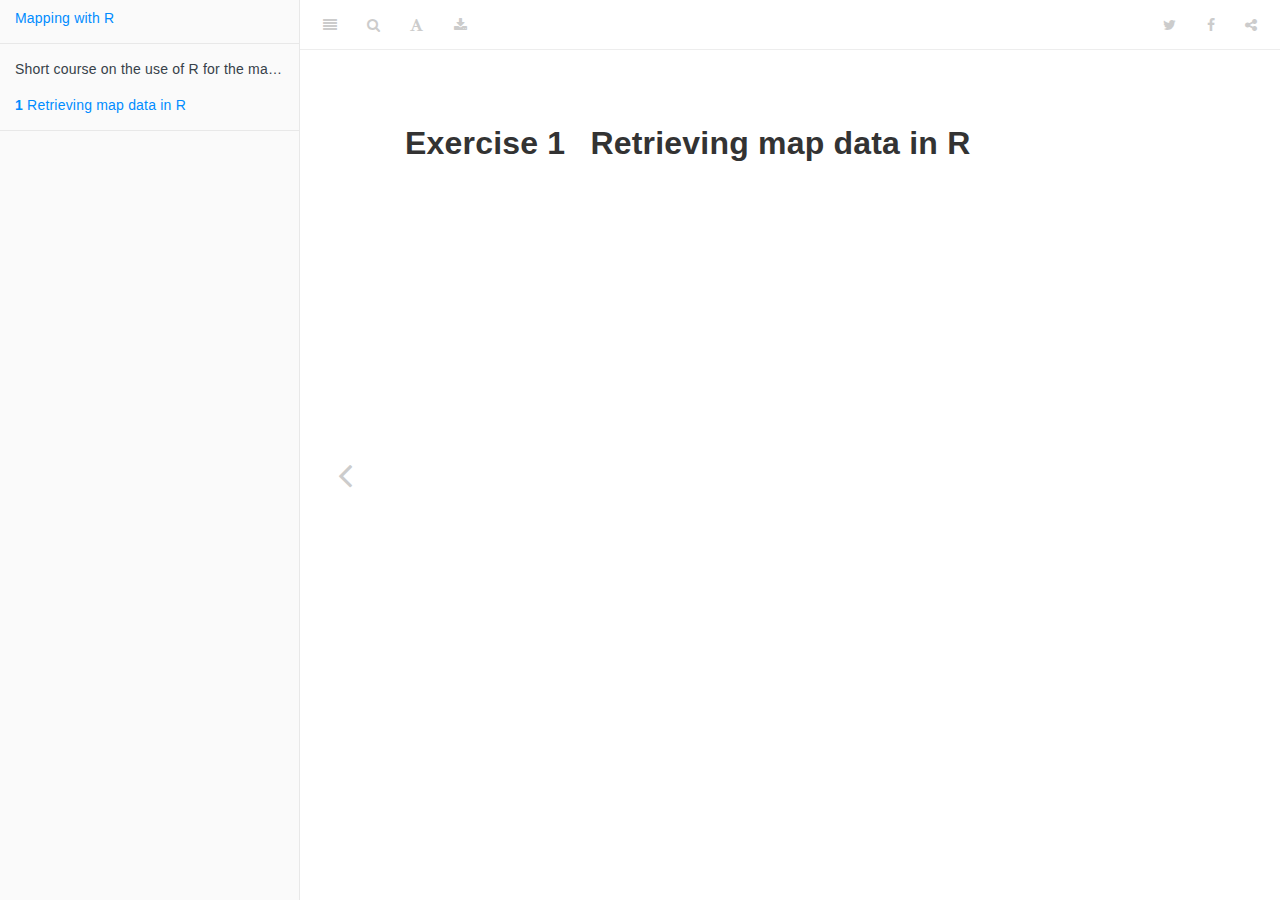
==== docs/exercise1.html @ 82c5144c "create docs/ outputs" ====
<!DOCTYPE html>
<html >

<head>

  <meta charset="UTF-8">
  <meta http-equiv="X-UA-Compatible" content="IE=edge">
  <title>Mapping with R</title>
  <meta name="description" content="Mapping with R">
  <meta name="generator" content="bookdown 0.7 and GitBook 2.6.7">

  <meta property="og:title" content="Mapping with R" />
  <meta property="og:type" content="book" />
  <meta property="og:url" content="https://validmeasures.org/map-r" />
  <meta property="og:image" content="https://validmeasures.org/map-rfigures/sudanMapTriSim.png" />
  <meta property="og:description" content="Mapping with R" />
  

  <meta name="twitter:card" content="summary" />
  <meta name="twitter:title" content="Mapping with R" />
  
  <meta name="twitter:description" content="Mapping with R" />
  <meta name="twitter:image" content="https://validmeasures.org/map-rfigures/sudanMapTriSim.png" />

<meta name="author" content="Ernest Guevarra">


<meta name="date" content="2018-10-06">

  <meta name="viewport" content="width=device-width, initial-scale=1">
  <meta name="apple-mobile-web-app-capable" content="yes">
  <meta name="apple-mobile-web-app-status-bar-style" content="black">
  
  
<link rel="prev" href="index.html">

<script src="libs/jquery-2.2.3/jquery.min.js"></script>
<link href="libs/gitbook-2.6.7/css/style.css" rel="stylesheet" />
<link href="libs/gitbook-2.6.7/css/plugin-bookdown.css" rel="stylesheet" />
<link href="libs/gitbook-2.6.7/css/plugin-highlight.css" rel="stylesheet" />
<link href="libs/gitbook-2.6.7/css/plugin-search.css" rel="stylesheet" />
<link href="libs/gitbook-2.6.7/css/plugin-fontsettings.css" rel="stylesheet" />










<link rel="stylesheet" href="style.css" type="text/css" />
</head>

<body>



  <div class="book without-animation with-summary font-size-2 font-family-1" data-basepath=".">

    <div class="book-summary">
      <nav role="navigation">

<ul class="summary">
<li><a href="./">Mapping with R</a></li>

<li class="divider"></li>
<li class="chapter" data-level="" data-path="index.html"><a href="index.html"><i class="fa fa-check"></i>Short course on the use of R for the mapping requirements of S3M</a></li>
<li class="chapter" data-level="1" data-path="exercise1.html"><a href="exercise1.html"><i class="fa fa-check"></i><b>1</b> Retrieving map data in R</a></li>
<li class="divider"></li>
<li></li>

</ul>

      </nav>
    </div>

    <div class="book-body">
      <div class="body-inner">
        <div class="book-header" role="navigation">
          <h1>
            <i class="fa fa-circle-o-notch fa-spin"></i><a href="./">Mapping with R</a>
          </h1>
        </div>

        <div class="page-wrapper" tabindex="-1" role="main">
          <div class="page-inner">

            <section class="normal" id="section-">
<div id="exercise1" class="section level1">
<h1><span class="header-section-number">Exercise 1</span> Retrieving map data in R</h1>

</div>
            </section>

          </div>
        </div>
      </div>
<a href="index.html" class="navigation navigation-prev navigation-unique" aria-label="Previous page"><i class="fa fa-angle-left"></i></a>

    </div>
  </div>
<script src="libs/gitbook-2.6.7/js/app.min.js"></script>
<script src="libs/gitbook-2.6.7/js/lunr.js"></script>
<script src="libs/gitbook-2.6.7/js/plugin-search.js"></script>
<script src="libs/gitbook-2.6.7/js/plugin-sharing.js"></script>
<script src="libs/gitbook-2.6.7/js/plugin-fontsettings.js"></script>
<script src="libs/gitbook-2.6.7/js/plugin-bookdown.js"></script>
<script src="libs/gitbook-2.6.7/js/jquery.highlight.js"></script>
<script>
gitbook.require(["gitbook"], function(gitbook) {
gitbook.start({
"sharing": {
"github": false,
"facebook": true,
"twitter": true,
"google": false,
"linkedin": false,
"weibo": false,
"instapper": false,
"vk": false,
"all": ["facebook", "google", "twitter", "linkedin", "weibo", "instapaper"]
},
"fontsettings": {
"theme": "white",
"family": "sans",
"size": 2
},
"edit": {
"link": null,
"text": null
},
"download": ["map-r.pdf", "map-r.epub"],
"toc": {
"collapse": "section"
}
});
});
</script>

</body>

</html>
---- docs/libs/gitbook-2.6.7/css/style.css ----
/*! normalize.css v2.1.0 | MIT License | git.io/normalize */img,legend{border:0}*,.fa{-webkit-font-smoothing:antialiased}.fa-ul>li,sub,sup{position:relative}.book .book-body .page-wrapper .page-inner section.normal hr:after,.book-langs-index .inner .languages:after,.buttons:after,.dropdown-menu .buttons:after{clear:both}body,html{-ms-text-size-adjust:100%;-webkit-text-size-adjust:100%}article,aside,details,figcaption,figure,footer,header,hgroup,main,nav,section,summary{display:block}audio,canvas,video{display:inline-block}.hidden,[hidden]{display:none}audio:not([controls]){display:none;height:0}html{font-family:sans-serif}body,figure{margin:0}a:focus{outline:dotted thin}a:active,a:hover{outline:0}h1{font-size:2em;margin:.67em 0}abbr[title]{border-bottom:1px dotted}b,strong{font-weight:700}dfn{font-style:italic}hr{-moz-box-sizing:content-box;box-sizing:content-box;height:0}mark{background:#ff0;color:#000}code,kbd,pre,samp{font-family:monospace,serif;font-size:1em}pre{white-space:pre-wrap}q{quotes:"\201C" "\201D" "\2018" "\2019"}small{font-size:80%}sub,sup{font-size:75%;line-height:0;vertical-align:baseline}sup{top:-.5em}sub{bottom:-.25em}svg:not(:root){overflow:hidden}fieldset{border:1px solid silver;margin:0 2px;padding:.35em .625em .75em}legend{padding:0}button,input,select,textarea{font-family:inherit;font-size:100%;margin:0}button,input{line-height:normal}button,select{text-transform:none}button,html input[type=button],input[type=reset],input[type=submit]{-webkit-appearance:button;cursor:pointer}button[disabled],html input[disabled]{cursor:default}input[type=checkbox],input[type=radio]{box-sizing:border-box;padding:0}input[type=search]{-webkit-appearance:textfield;-moz-box-sizing:content-box;-webkit-box-sizing:content-box;box-sizing:content-box}input[type=search]::-webkit-search-cancel-button{margin-right:10px;}button::-moz-focus-inner,input::-moz-focus-inner{border:0;padding:0}textarea{overflow:auto;vertical-align:top}table{border-collapse:collapse;border-spacing:0}/*!
 * Preboot v2
 *
 * Open sourced under MIT license by @mdo.
 * Some variables and mixins from Bootstrap (Apache 2 license).
 */.link-inherit,.link-inherit:focus,.link-inherit:hover{color:inherit}.fa,.fa-stack{display:inline-block}/*!
 *  Font Awesome 4.1.0 by @davegandy - http://fontawesome.io - @fontawesome
 *  License - http://fontawesome.io/license (Font: SIL OFL 1.1, CSS: MIT License)
 */@font-face{font-family:FontAwesome;src:url(./fontawesome/fontawesome-webfont.ttf?v=4.1.0) format('truetype');font-weight:400;font-style:normal}.fa{font-family:FontAwesome;font-style:normal;font-weight:400;line-height:1;-moz-osx-font-smoothing:grayscale}.book .book-header,.book .book-summary{font-family:"Helvetica Neue",Helvetica,Arial,sans-serif}.fa-lg{font-size:1.33333333em;line-height:.75em;vertical-align:-15%}.fa-2x{font-size:2em}.fa-3x{font-size:3em}.fa-4x{font-size:4em}.fa-5x{font-size:5em}.fa-fw{width:1.28571429em;text-align:center}.fa-ul{padding-left:0;margin-left:2.14285714em;list-style-type:none}.fa-li{position:absolute;left:-2.14285714em;width:2.14285714em;top:.14285714em;text-align:center}.fa-li.fa-lg{left:-1.85714286em}.fa-border{padding:.2em .25em .15em;border:.08em solid #eee;border-radius:.1em}.pull-right{float:right}.pull-left{float:left}.fa.pull-left{margin-right:.3em}.fa.pull-right{margin-left:.3em}.fa-spin{-webkit-animation:spin 2s infinite linear;-moz-animation:spin 2s infinite linear;-o-animation:spin 2s infinite linear;animation:spin 2s infinite linear}@-moz-keyframes spin{0%{-moz-transform:rotate(0)}100%{-moz-transform:rotate(359deg)}}@-webkit-keyframes spin{0%{-webkit-transform:rotate(0)}100%{-webkit-transform:rotate(359deg)}}@-o-keyframes spin{0%{-o-transform:rotate(0)}100%{-o-transform:rotate(359deg)}}@keyframes spin{0%{-webkit-transform:rotate(0);transform:rotate(0)}100%{-webkit-transform:rotate(359deg);transform:rotate(359deg)}}.fa-rotate-90{filter:progid:DXImageTransform.Microsoft.BasicImage(rotation=1);-webkit-transform:rotate(90deg);-moz-transform:rotate(90deg);-ms-transform:rotate(90deg);-o-transform:rotate(90deg);transform:rotate(90deg)}.fa-rotate-180{filter:progid:DXImageTransform.Microsoft.BasicImage(rotation=2);-webkit-transform:rotate(180deg);-moz-transform:rotate(180deg);-ms-transform:rotate(180deg);-o-transform:rotate(180deg);transform:rotate(180deg)}.fa-rotate-270{filter:progid:DXImageTransform.Microsoft.BasicImage(rotation=3);-webkit-transform:rotate(270deg);-moz-transform:rotate(270deg);-ms-transform:rotate(270deg);-o-transform:rotate(270deg);transform:rotate(270deg)}.fa-flip-horizontal{filter:progid:DXImageTransform.Microsoft.BasicImage(rotation=0, mirror=1);-webkit-transform:scale(-1,1);-moz-transform:scale(-1,1);-ms-transform:scale(-1,1);-o-transform:scale(-1,1);transform:scale(-1,1)}.fa-flip-vertical{filter:progid:DXImageTransform.Microsoft.BasicImage(rotation=2, mirror=1);-webkit-transform:scale(1,-1);-moz-transform:scale(1,-1);-ms-transform:scale(1,-1);-o-transform:scale(1,-1);transform:scale(1,-1)}.fa-stack{position:relative;width:2em;height:2em;line-height:2em;vertical-align:middle}.fa-stack-1x,.fa-stack-2x{position:absolute;left:0;width:100%;text-align:center}.fa-stack-1x{line-height:inherit}.fa-stack-2x{font-size:2em}.fa-inverse{color:#fff}.fa-glass:before{content:"\f000"}.fa-music:before{content:"\f001"}.fa-search:before{content:"\f002"}.fa-envelope-o:before{content:"\f003"}.fa-heart:before{content:"\f004"}.fa-star:before{content:"\f005"}.fa-star-o:before{content:"\f006"}.fa-user:before{content:"\f007"}.fa-film:before{content:"\f008"}.fa-th-large:before{content:"\f009"}.fa-th:before{content:"\f00a"}.fa-th-list:before{content:"\f00b"}.fa-check:before{content:"\f00c"}.fa-times:before{content:"\f00d"}.fa-search-plus:before{content:"\f00e"}.fa-search-minus:before{content:"\f010"}.fa-power-off:before{content:"\f011"}.fa-signal:before{content:"\f012"}.fa-cog:before,.fa-gear:before{content:"\f013"}.fa-trash-o:before{content:"\f014"}.fa-home:before{content:"\f015"}.fa-file-o:before{content:"\f016"}.fa-clock-o:before{content:"\f017"}.fa-road:before{content:"\f018"}.fa-download:before{content:"\f019"}.fa-arrow-circle-o-down:before{content:"\f01a"}.fa-arrow-circle-o-up:before{content:"\f01b"}.fa-inbox:before{content:"\f01c"}.fa-play-circle-o:before{content:"\f01d"}.fa-repeat:before,.fa-rotate-right:before{content:"\f01e"}.fa-refresh:before{content:"\f021"}.fa-list-alt:before{content:"\f022"}.fa-lock:before{content:"\f023"}.fa-flag:before{content:"\f024"}.fa-headphones:before{content:"\f025"}.fa-volume-off:before{content:"\f026"}.fa-volume-down:before{content:"\f027"}.fa-volume-up:before{content:"\f028"}.fa-qrcode:before{content:"\f029"}.fa-barcode:before{content:"\f02a"}.fa-tag:before{content:"\f02b"}.fa-tags:before{content:"\f02c"}.fa-book:before{content:"\f02d"}.fa-bookmark:before{content:"\f02e"}.fa-print:before{content:"\f02f"}.fa-camera:before{content:"\f030"}.fa-font:before{content:"\f031"}.fa-bold:before{content:"\f032"}.fa-italic:before{content:"\f033"}.fa-text-height:before{content:"\f034"}.fa-text-width:before{content:"\f035"}.fa-align-left:before{content:"\f036"}.fa-align-center:before{content:"\f037"}.fa-align-right:before{content:"\f038"}.fa-align-justify:before{content:"\f039"}.fa-list:before{content:"\f03a"}.fa-dedent:before,.fa-outdent:before{content:"\f03b"}.fa-indent:before{content:"\f03c"}.fa-video-camera:before{content:"\f03d"}.fa-image:before,.fa-photo:before,.fa-picture-o:before{content:"\f03e"}.fa-pencil:before{content:"\f040"}.fa-map-marker:before{content:"\f041"}.fa-adjust:before{content:"\f042"}.fa-tint:before{content:"\f043"}.fa-edit:before,.fa-pencil-square-o:before{content:"\f044"}.fa-share-square-o:before{content:"\f045"}.fa-check-square-o:before{content:"\f046"}.fa-arrows:before{content:"\f047"}.fa-step-backward:before{content:"\f048"}.fa-fast-backward:before{content:"\f049"}.fa-backward:before{content:"\f04a"}.fa-play:before{content:"\f04b"}.fa-pause:before{content:"\f04c"}.fa-stop:before{content:"\f04d"}.fa-forward:before{content:"\f04e"}.fa-fast-forward:before{content:"\f050"}.fa-step-forward:before{content:"\f051"}.fa-eject:before{content:"\f052"}.fa-chevron-left:before{content:"\f053"}.fa-chevron-right:before{content:"\f054"}.fa-plus-circle:before{content:"\f055"}.fa-minus-circle:before{content:"\f056"}.fa-times-circle:before{content:"\f057"}.fa-check-circle:before{content:"\f058"}.fa-question-circle:before{content:"\f059"}.fa-info-circle:before{content:"\f05a"}.fa-crosshairs:before{content:"\f05b"}.fa-times-circle-o:before{content:"\f05c"}.fa-check-circle-o:before{content:"\f05d"}.fa-ban:before{content:"\f05e"}.fa-arrow-left:before{content:"\f060"}.fa-arrow-right:before{content:"\f061"}.fa-arrow-up:before{content:"\f062"}.fa-arrow-down:before{content:"\f063"}.fa-mail-forward:before,.fa-share:before{content:"\f064"}.fa-expand:before{content:"\f065"}.fa-compress:before{content:"\f066"}.fa-plus:before{content:"\f067"}.fa-minus:before{content:"\f068"}.fa-asterisk:before{content:"\f069"}.fa-exclamation-circle:before{content:"\f06a"}.fa-gift:before{content:"\f06b"}.fa-leaf:before{content:"\f06c"}.fa-fire:before{content:"\f06d"}.fa-eye:before{content:"\f06e"}.fa-eye-slash:before{content:"\f070"}.fa-exclamation-triangle:before,.fa-warning:before{content:"\f071"}.fa-plane:before{content:"\f072"}.fa-calendar:before{content:"\f073"}.fa-random:before{content:"\f074"}.fa-comment:before{content:"\f075"}.fa-magnet:before{content:"\f076"}.fa-chevron-up:before{content:"\f077"}.fa-chevron-down:before{content:"\f078"}.fa-retweet:before{content:"\f079"}.fa-shopping-cart:before{content:"\f07a"}.fa-folder:before{content:"\f07b"}.fa-folder-open:before{content:"\f07c"}.fa-arrows-v:before{content:"\f07d"}.fa-arrows-h:before{content:"\f07e"}.fa-bar-chart-o:before{content:"\f080"}.fa-twitter-square:before{content:"\f081"}.fa-facebook-square:before{content:"\f082"}.fa-camera-retro:before{content:"\f083"}.fa-key:before{content:"\f084"}.fa-cogs:before,.fa-gears:before{content:"\f085"}.fa-comments:before{content:"\f086"}.fa-thumbs-o-up:before{content:"\f087"}.fa-thumbs-o-down:before{content:"\f088"}.fa-star-half:before{content:"\f089"}.fa-heart-o:before{content:"\f08a"}.fa-sign-out:before{content:"\f08b"}.fa-linkedin-square:before{content:"\f08c"}.fa-thumb-tack:before{content:"\f08d"}.fa-external-link:before{content:"\f08e"}.fa-sign-in:before{content:"\f090"}.fa-trophy:before{content:"\f091"}.fa-github-square:before{content:"\f092"}.fa-upload:before{content:"\f093"}.fa-lemon-o:before{content:"\f094"}.fa-phone:before{content:"\f095"}.fa-square-o:before{content:"\f096"}.fa-bookmark-o:before{content:"\f097"}.fa-phone-square:before{content:"\f098"}.fa-twitter:before{content:"\f099"}.fa-facebook:before{content:"\f09a"}.fa-github:before{content:"\f09b"}.fa-unlock:before{content:"\f09c"}.fa-credit-card:before{content:"\f09d"}.fa-rss:before{content:"\f09e"}.fa-hdd-o:before{content:"\f0a0"}.fa-bullhorn:before{content:"\f0a1"}.fa-bell:before{content:"\f0f3"}.fa-certificate:before{content:"\f0a3"}.fa-hand-o-right:before{content:"\f0a4"}.fa-hand-o-left:before{content:"\f0a5"}.fa-hand-o-up:before{content:"\f0a6"}.fa-hand-o-down:before{content:"\f0a7"}.fa-arrow-circle-left:before{content:"\f0a8"}.fa-arrow-circle-right:before{content:"\f0a9"}.fa-arrow-circle-up:before{content:"\f0aa"}.fa-arrow-circle-down:before{content:"\f0ab"}.fa-globe:before{content:"\f0ac"}.fa-wrench:before{content:"\f0ad"}.fa-tasks:before{content:"\f0ae"}.fa-filter:before{content:"\f0b0"}.fa-briefcase:before{content:"\f0b1"}.fa-arrows-alt:before{content:"\f0b2"}.fa-group:before,.fa-users:before{content:"\f0c0"}.fa-chain:before,.fa-link:before{content:"\f0c1"}.fa-cloud:before{content:"\f0c2"}.fa-flask:before{content:"\f0c3"}.fa-cut:before,.fa-scissors:before{content:"\f0c4"}.fa-copy:before,.fa-files-o:before{content:"\f0c5"}.fa-paperclip:before{content:"\f0c6"}.fa-floppy-o:before,.fa-save:before{content:"\f0c7"}.fa-square:before{content:"\f0c8"}.fa-bars:before,.fa-navicon:before,.fa-reorder:before{content:"\f0c9"}.fa-list-ul:before{content:"\f0ca"}.fa-list-ol:before{content:"\f0cb"}.fa-strikethrough:before{content:"\f0cc"}.fa-underline:before{content:"\f0cd"}.fa-table:before{content:"\f0ce"}.fa-magic:before{content:"\f0d0"}.fa-truck:before{content:"\f0d1"}.fa-pinterest:before{content:"\f0d2"}.fa-pinterest-square:before{content:"\f0d3"}.fa-google-plus-square:before{content:"\f0d4"}.fa-google-plus:before{content:"\f0d5"}.fa-money:before{content:"\f0d6"}.fa-caret-down:before{content:"\f0d7"}.fa-caret-up:before{content:"\f0d8"}.fa-caret-left:before{content:"\f0d9"}.fa-caret-right:before{content:"\f0da"}.fa-columns:before{content:"\f0db"}.fa-sort:before,.fa-unsorted:before{content:"\f0dc"}.fa-sort-desc:before,.fa-sort-down:before{content:"\f0dd"}.fa-sort-asc:before,.fa-sort-up:before{content:"\f0de"}.fa-envelope:before{content:"\f0e0"}.fa-linkedin:before{content:"\f0e1"}.fa-rotate-left:before,.fa-undo:before{content:"\f0e2"}.fa-gavel:before,.fa-legal:before{content:"\f0e3"}.fa-dashboard:before,.fa-tachometer:before{content:"\f0e4"}.fa-comment-o:before{content:"\f0e5"}.fa-comments-o:before{content:"\f0e6"}.fa-bolt:before,.fa-flash:before{content:"\f0e7"}.fa-sitemap:before{content:"\f0e8"}.fa-umbrella:before{content:"\f0e9"}.fa-clipboard:before,.fa-paste:before{content:"\f0ea"}.fa-lightbulb-o:before{content:"\f0eb"}.fa-exchange:before{content:"\f0ec"}.fa-cloud-download:before{content:"\f0ed"}.fa-cloud-upload:before{content:"\f0ee"}.fa-user-md:before{content:"\f0f0"}.fa-stethoscope:before{content:"\f0f1"}.fa-suitcase:before{content:"\f0f2"}.fa-bell-o:before{content:"\f0a2"}.fa-coffee:before{content:"\f0f4"}.fa-cutlery:before{content:"\f0f5"}.fa-file-text-o:before{content:"\f0f6"}.fa-building-o:before{content:"\f0f7"}.fa-hospital-o:before{content:"\f0f8"}.fa-ambulance:before{content:"\f0f9"}.fa-medkit:before{content:"\f0fa"}.fa-fighter-jet:before{content:"\f0fb"}.fa-beer:before{content:"\f0fc"}.fa-h-square:before{content:"\f0fd"}.fa-plus-square:before{content:"\f0fe"}.fa-angle-double-left:before{content:"\f100"}.fa-angle-double-right:before{content:"\f101"}.fa-angle-double-up:before{content:"\f102"}.fa-angle-double-down:before{content:"\f103"}.fa-angle-left:before{content:"\f104"}.fa-angle-right:before{content:"\f105"}.fa-angle-up:before{content:"\f106"}.fa-angle-down:before{content:"\f107"}.fa-desktop:before{content:"\f108"}.fa-laptop:before{content:"\f109"}.fa-tablet:before{content:"\f10a"}.fa-mobile-phone:before,.fa-mobile:before{content:"\f10b"}.fa-circle-o:before{content:"\f10c"}.fa-quote-left:before{content:"\f10d"}.fa-quote-right:before{content:"\f10e"}.fa-spinner:before{content:"\f110"}.fa-circle:before{content:"\f111"}.fa-mail-reply:before,.fa-reply:before{content:"\f112"}.fa-github-alt:before{content:"\f113"}.fa-folder-o:before{content:"\f114"}.fa-folder-open-o:before{content:"\f115"}.fa-smile-o:before{content:"\f118"}.fa-frown-o:before{content:"\f119"}.fa-meh-o:before{content:"\f11a"}.fa-gamepad:before{content:"\f11b"}.fa-keyboard-o:before{content:"\f11c"}.fa-flag-o:before{content:"\f11d"}.fa-flag-checkered:before{content:"\f11e"}.fa-terminal:before{content:"\f120"}.fa-code:before{content:"\f121"}.fa-mail-reply-all:before,.fa-reply-all:before{content:"\f122"}.fa-star-half-empty:before,.fa-star-half-full:before,.fa-star-half-o:before{content:"\f123"}.fa-location-arrow:before{content:"\f124"}.fa-crop:before{content:"\f125"}.fa-code-fork:before{content:"\f126"}.fa-chain-broken:before,.fa-unlink:before{content:"\f127"}.fa-question:before{content:"\f128"}.fa-info:before{content:"\f129"}.fa-exclamation:before{content:"\f12a"}.fa-superscript:before{content:"\f12b"}.fa-subscript:before{content:"\f12c"}.fa-eraser:before{content:"\f12d"}.fa-puzzle-piece:before{content:"\f12e"}.fa-microphone:before{content:"\f130"}.fa-microphone-slash:before{content:"\f131"}.fa-shield:before{content:"\f132"}.fa-calendar-o:before{content:"\f133"}.fa-fire-extinguisher:before{content:"\f134"}.fa-rocket:before{content:"\f135"}.fa-maxcdn:before{content:"\f136"}.fa-chevron-circle-left:before{content:"\f137"}.fa-chevron-circle-right:before{content:"\f138"}.fa-chevron-circle-up:before{content:"\f139"}.fa-chevron-circle-down:before{content:"\f13a"}.fa-html5:before{content:"\f13b"}.fa-css3:before{content:"\f13c"}.fa-anchor:before{content:"\f13d"}.fa-unlock-alt:before{content:"\f13e"}.fa-bullseye:before{content:"\f140"}.fa-ellipsis-h:before{content:"\f141"}.fa-ellipsis-v:before{content:"\f142"}.fa-rss-square:before{content:"\f143"}.fa-play-circle:before{content:"\f144"}.fa-ticket:before{content:"\f145"}.fa-minus-square:before{content:"\f146"}.fa-minus-square-o:before{content:"\f147"}.fa-level-up:before{content:"\f148"}.fa-level-down:before{content:"\f149"}.fa-check-square:before{content:"\f14a"}.fa-pencil-square:before{content:"\f14b"}.fa-external-link-square:before{content:"\f14c"}.fa-share-square:before{content:"\f14d"}.fa-compass:before{content:"\f14e"}.fa-caret-square-o-down:before,.fa-toggle-down:before{content:"\f150"}.fa-caret-square-o-up:before,.fa-toggle-up:before{content:"\f151"}.fa-caret-square-o-right:before,.fa-toggle-right:before{content:"\f152"}.fa-eur:before,.fa-euro:before{content:"\f153"}.fa-gbp:before{content:"\f154"}.fa-dollar:before,.fa-usd:before{content:"\f155"}.fa-inr:before,.fa-rupee:before{content:"\f156"}.fa-cny:before,.fa-jpy:before,.fa-rmb:before,.fa-yen:before{content:"\f157"}.fa-rouble:before,.fa-rub:before,.fa-ruble:before{content:"\f158"}.fa-krw:before,.fa-won:before{content:"\f159"}.fa-bitcoin:before,.fa-btc:before{content:"\f15a"}.fa-file:before{content:"\f15b"}.fa-file-text:before{content:"\f15c"}.fa-sort-alpha-asc:before{content:"\f15d"}.fa-sort-alpha-desc:before{content:"\f15e"}.fa-sort-amount-asc:before{content:"\f160"}.fa-sort-amount-desc:before{content:"\f161"}.fa-sort-numeric-asc:before{content:"\f162"}.fa-sort-numeric-desc:before{content:"\f163"}.fa-thumbs-up:before{content:"\f164"}.fa-thumbs-down:before{content:"\f165"}.fa-youtube-square:before{content:"\f166"}.fa-youtube:before{content:"\f167"}.fa-xing:before{content:"\f168"}.fa-xing-square:before{content:"\f169"}.fa-youtube-play:before{content:"\f16a"}.fa-dropbox:before{content:"\f16b"}.fa-stack-overflow:before{content:"\f16c"}.fa-instagram:before{content:"\f16d"}.fa-flickr:before{content:"\f16e"}.fa-adn:before{content:"\f170"}.fa-bitbucket:before{content:"\f171"}.fa-bitbucket-square:before{content:"\f172"}.fa-tumblr:before{content:"\f173"}.fa-tumblr-square:before{content:"\f174"}.fa-long-arrow-down:before{content:"\f175"}.fa-long-arrow-up:before{content:"\f176"}.fa-long-arrow-left:before{content:"\f177"}.fa-long-arrow-right:before{content:"\f178"}.fa-apple:before{content:"\f179"}.fa-windows:before{content:"\f17a"}.fa-android:before{content:"\f17b"}.fa-linux:before{content:"\f17c"}.fa-dribbble:before{content:"\f17d"}.fa-skype:before{content:"\f17e"}.fa-foursquare:before{content:"\f180"}.fa-trello:before{content:"\f181"}.fa-female:before{content:"\f182"}.fa-male:before{content:"\f183"}.fa-gittip:before{content:"\f184"}.fa-sun-o:before{content:"\f185"}.fa-moon-o:before{content:"\f186"}.fa-archive:before{content:"\f187"}.fa-bug:before{content:"\f188"}.fa-vk:before{content:"\f189"}.fa-weibo:before{content:"\f18a"}.fa-renren:before{content:"\f18b"}.fa-pagelines:before{content:"\f18c"}.fa-stack-exchange:before{content:"\f18d"}.fa-arrow-circle-o-right:before{content:"\f18e"}.fa-arrow-circle-o-left:before{content:"\f190"}.fa-caret-square-o-left:before,.fa-toggle-left:before{content:"\f191"}.fa-dot-circle-o:before{content:"\f192"}.fa-wheelchair:before{content:"\f193"}.fa-vimeo-square:before{content:"\f194"}.fa-try:before,.fa-turkish-lira:before{content:"\f195"}.fa-plus-square-o:before{content:"\f196"}.fa-space-shuttle:before{content:"\f197"}.fa-slack:before{content:"\f198"}.fa-envelope-square:before{content:"\f199"}.fa-wordpress:before{content:"\f19a"}.fa-openid:before{content:"\f19b"}.fa-bank:before,.fa-institution:before,.fa-university:before{content:"\f19c"}.fa-graduation-cap:before,.fa-mortar-board:before{content:"\f19d"}.fa-yahoo:before{content:"\f19e"}.fa-google:before{content:"\f1a0"}.fa-reddit:before{content:"\f1a1"}.fa-reddit-square:before{content:"\f1a2"}.fa-stumbleupon-circle:before{content:"\f1a3"}.fa-stumbleupon:before{content:"\f1a4"}.fa-delicious:before{content:"\f1a5"}.fa-digg:before{content:"\f1a6"}.fa-pied-piper-square:before,.fa-pied-piper:before{content:"\f1a7"}.fa-pied-piper-alt:before{content:"\f1a8"}.fa-drupal:before{content:"\f1a9"}.fa-joomla:before{content:"\f1aa"}.fa-language:before{content:"\f1ab"}.fa-fax:before{content:"\f1ac"}.fa-building:before{content:"\f1ad"}.fa-child:before{content:"\f1ae"}.fa-paw:before{content:"\f1b0"}.fa-spoon:before{content:"\f1b1"}.fa-cube:before{content:"\f1b2"}.fa-cubes:before{content:"\f1b3"}.fa-behance:before{content:"\f1b4"}.fa-behance-square:before{content:"\f1b5"}.fa-steam:before{content:"\f1b6"}.fa-steam-square:before{content:"\f1b7"}.fa-recycle:before{content:"\f1b8"}.fa-automobile:before,.fa-car:before{content:"\f1b9"}.fa-cab:before,.fa-taxi:before{content:"\f1ba"}.fa-tree:before{content:"\f1bb"}.fa-spotify:before{content:"\f1bc"}.fa-deviantart:before{content:"\f1bd"}.fa-soundcloud:before{content:"\f1be"}.fa-database:before{content:"\f1c0"}.fa-file-pdf-o:before{content:"\f1c1"}.fa-file-word-o:before{content:"\f1c2"}.fa-file-excel-o:before{content:"\f1c3"}.fa-file-powerpoint-o:before{content:"\f1c4"}.fa-file-image-o:before,.fa-file-photo-o:before,.fa-file-picture-o:before{content:"\f1c5"}.fa-file-archive-o:before,.fa-file-zip-o:before{content:"\f1c6"}.fa-file-audio-o:before,.fa-file-sound-o:before{content:"\f1c7"}.fa-file-movie-o:before,.fa-file-video-o:before{content:"\f1c8"}.fa-file-code-o:before{content:"\f1c9"}.fa-vine:before{content:"\f1ca"}.fa-codepen:before{content:"\f1cb"}.fa-jsfiddle:before{content:"\f1cc"}.fa-life-bouy:before,.fa-life-ring:before,.fa-life-saver:before,.fa-support:before{content:"\f1cd"}.fa-circle-o-notch:before{content:"\f1ce"}.fa-ra:before,.fa-rebel:before{content:"\f1d0"}.fa-empire:before,.fa-ge:before{content:"\f1d1"}.fa-git-square:before{content:"\f1d2"}.fa-git:before{content:"\f1d3"}.fa-hacker-news:before{content:"\f1d4"}.fa-tencent-weibo:before{content:"\f1d5"}.fa-qq:before{content:"\f1d6"}.fa-wechat:before,.fa-weixin:before{content:"\f1d7"}.fa-paper-plane:before,.fa-send:before{content:"\f1d8"}.fa-paper-plane-o:before,.fa-send-o:before{content:"\f1d9"}.fa-history:before{content:"\f1da"}.fa-circle-thin:before{content:"\f1db"}.fa-header:before{content:"\f1dc"}.fa-paragraph:before{content:"\f1dd"}.fa-sliders:before{content:"\f1de"}.fa-share-alt:before{content:"\f1e0"}.fa-share-alt-square:before{content:"\f1e1"}.fa-bomb:before{content:"\f1e2"}.book-langs-index{width:100%;height:100%;padding:40px 0;margin:0;overflow:auto}@media (max-width:600px){.book-langs-index{padding:0}}.book-langs-index .inner{max-width:600px;width:100%;margin:0 auto;padding:30px;background:#fff;border-radius:3px}.book-langs-index .inner h3{margin:0}.book-langs-index .inner .languages{list-style:none;padding:20px 30px;margin-top:20px;border-top:1px solid #eee}.book-langs-index .inner .languages:after,.book-langs-index .inner .languages:before{content:" ";display:table;line-height:0}.book-langs-index .inner .languages li{width:50%;float:left;padding:10px 5px;font-size:16px}@media (max-width:600px){.book-langs-index .inner .languages li{width:100%;max-width:100%}}.book .book-header{overflow:visible;height:50px;padding:0 8px;z-index:2;font-size:.85em;color:#7e888b;background:0 0}.book .book-header .btn{display:block;height:50px;padding:0 15px;border-bottom:none;color:#ccc;text-transform:uppercase;line-height:50px;-webkit-box-shadow:none!important;box-shadow:none!important;position:relative;font-size:14px}.book .book-header .btn:hover{position:relative;text-decoration:none;color:#444;background:0 0}.book .book-header h1{margin:0;font-size:20px;font-weight:200;text-align:center;line-height:50px;opacity:0;padding-left:200px;padding-right:200px;-webkit-transition:opacity .2s ease;-moz-transition:opacity .2s ease;-o-transition:opacity .2s ease;transition:opacity .2s ease;overflow:hidden;text-overflow:ellipsis;white-space:nowrap}.book .book-header h1 a,.book .book-header h1 a:hover{color:inherit;text-decoration:none}@media (max-width:1000px){.book .book-header h1{display:none}}.book .book-header h1 i{display:none}.book .book-header:hover h1{opacity:1}.book.is-loading .book-header h1 i{display:inline-block}.book.is-loading .book-header h1 a{display:none}.dropdown{position:relative}.dropdown-menu{position:absolute;top:100%;left:0;z-index:100;display:none;float:left;min-width:160px;padding:0;margin:2px 0 0;list-style:none;font-size:14px;background-color:#fafafa;border:1px solid rgba(0,0,0,.07);border-radius:1px;-webkit-box-shadow:0 6px 12px rgba(0,0,0,.175);box-shadow:0 6px 12px rgba(0,0,0,.175);background-clip:padding-box}.dropdown-menu.open{display:block}.dropdown-menu.dropdown-left{left:auto;right:4%}.dropdown-menu.dropdown-left .dropdown-caret{right:14px;left:auto}.dropdown-menu .dropdown-caret{position:absolute;top:-8px;left:14px;width:18px;height:10px;float:left;overflow:hidden}.dropdown-menu .dropdown-caret .caret-inner,.dropdown-menu .dropdown-caret .caret-outer{display:inline-block;top:0;border-left:9px solid transparent;border-right:9px solid transparent;position:absolute}.dropdown-menu .dropdown-caret .caret-outer{border-bottom:9px solid rgba(0,0,0,.1);height:auto;left:0;width:auto;margin-left:-1px}.dropdown-menu .dropdown-caret .caret-inner{margin-top:-1px;top:1px;border-bottom:9px solid #fafafa}.dropdown-menu .buttons{border-bottom:1px solid rgba(0,0,0,.07)}.dropdown-menu .buttons:after,.dropdown-menu .buttons:before{content:" ";display:table;line-height:0}.dropdown-menu .buttons:last-child{border-bottom:none}.dropdown-menu .buttons .button{border:0;background-color:transparent;color:#a6a6a6;width:100%;text-align:center;float:left;line-height:1.42857143;padding:8px 4px}.alert,.dropdown-menu .buttons .button:hover{color:#444}.dropdown-menu .buttons .button:focus,.dropdown-menu .buttons .button:hover{outline:0}.dropdown-menu .buttons .button.size-2{width:50%}.dropdown-menu .buttons .button.size-3{width:33%}.alert{padding:15px;margin-bottom:20px;background:#eee;border-bottom:5px solid #ddd}.alert-success{background:#dff0d8;border-color:#d6e9c6;color:#3c763d}.alert-info{background:#d9edf7;border-color:#bce8f1;color:#31708f}.alert-danger{background:#f2dede;border-color:#ebccd1;color:#a94442}.alert-warning{background:#fcf8e3;border-color:#faebcc;color:#8a6d3b}.book .book-summary{position:absolute;top:0;left:-300px;bottom:0;z-index:1;width:300px;color:#364149;background:#fafafa;border-right:1px solid rgba(0,0,0,.07);-webkit-transition:left 250ms ease;-moz-transition:left 250ms ease;-o-transition:left 250ms ease;transition:left 250ms ease}.book .book-summary ul.summary{position:absolute;top:0;left:0;right:0;bottom:0;overflow-y:auto;list-style:none;margin:0;padding:0;-webkit-transition:top .5s ease;-moz-transition:top .5s ease;-o-transition:top .5s ease;transition:top .5s ease}.book .book-summary ul.summary li{list-style:none}.book .book-summary ul.summary li.divider{height:1px;margin:7px 0;overflow:hidden;background:rgba(0,0,0,.07)}.book .book-summary ul.summary li i.fa-check{display:none;position:absolute;right:9px;top:16px;font-size:9px;color:#3c3}.book .book-summary ul.summary li.done>a{color:#364149;font-weight:400}.book .book-summary ul.summary li.done>a i{display:inline}.book .book-summary ul.summary li a,.book .book-summary ul.summary li span{display:block;padding:10px 15px;border-bottom:none;color:#364149;background:0 0;text-overflow:ellipsis;overflow:hidden;white-space:nowrap;position:relative}.book .book-summary ul.summary li span{cursor:not-allowed;opacity:.3;filter:alpha(opacity=30)}.book .book-summary ul.summary li a:hover,.book .book-summary ul.summary li.active>a{color:#008cff;background:0 0;text-decoration:none}.book .book-summary ul.summary li ul{padding-left:20px}@media (max-width:600px){.book .book-summary{width:calc(100% - 60px);bottom:0;left:-100%}}.book.with-summary .book-summary{left:0}.book.without-animation .book-summary{-webkit-transition:none!important;-moz-transition:none!important;-o-transition:none!important;transition:none!important}.book{position:relative;width:100%;height:100%}.book .book-body,.book .book-body .body-inner{position:absolute;top:0;left:0;overflow-y:auto;bottom:0;right:0}.book .book-body{color:#000;background:#fff;-webkit-transition:left 250ms ease;-moz-transition:left 250ms ease;-o-transition:left 250ms ease;transition:left 250ms ease}.book .book-body .page-wrapper{position:relative;outline:0}.book .book-body .page-wrapper .page-inner{max-width:800px;margin:0 auto;padding:20px 0 40px}.book .book-body .page-wrapper .page-inner section{margin:0;padding:5px 15px;background:#fff;border-radius:2px;line-height:1.7;font-size:1.6rem}.book .book-body .page-wrapper .page-inner .btn-group .btn{border-radius:0;background:#eee;border:0}@media (max-width:1240px){.book .book-body{-webkit-transition:-webkit-transform 250ms ease;-moz-transition:-moz-transform 250ms ease;-o-transition:-o-transform 250ms ease;transition:transform 250ms ease;padding-bottom:20px}.book .book-body .body-inner{position:static;min-height:calc(100% - 50px)}}@media (min-width:600px){.book.with-summary .book-body{left:300px}}@media (max-width:600px){.book.with-summary{overflow:hidden}.book.with-summary .book-body{-webkit-transform:translate(calc(100% - 60px),0);-moz-transform:translate(calc(100% - 60px),0);-ms-transform:translate(calc(100% - 60px),0);-o-transform:translate(calc(100% - 60px),0);transform:translate(calc(100% - 60px),0)}}.book.without-animation .book-body{-webkit-transition:none!important;-moz-transition:none!important;-o-transition:none!important;transition:none!important}.buttons:after,.buttons:before{content:" ";display:table;line-height:0}.button{border:0;background:#eee;color:#666;width:100%;text-align:center;float:left;line-height:1.42857143;padding:8px 4px}.button:hover{color:#444}.button:focus,.button:hover{outline:0}.button.size-2{width:50%}.button.size-3{width:33%}.book .book-body .page-wrapper .page-inner section{display:none}.book .book-body .page-wrapper .page-inner section.normal{display:block;word-wrap:break-word;overflow:hidden;color:#333;line-height:1.7;text-size-adjust:100%;-ms-text-size-adjust:100%;-webkit-text-size-adjust:100%;-moz-text-size-adjust:100%}.book .book-body .page-wrapper .page-inner section.normal *{box-sizing:border-box;-webkit-box-sizing:border-box;font-size:inherit}.book .book-body .page-wrapper .page-inner section.normal>:first-child{margin-top:0!important}.book .book-body .page-wrapper .page-inner section.normal>:last-child{margin-bottom:0!important}.book .book-body .page-wrapper .page-inner section.normal blockquote,.book .book-body .page-wrapper .page-inner section.normal code,.book .book-body .page-wrapper .page-inner section.normal figure,.book .book-body .page-wrapper .page-inner section.normal img,.book .book-body .page-wrapper .page-inner section.normal pre,.book .book-body .page-wrapper .page-inner section.normal table,.book .book-body .page-wrapper .page-inner section.normal tr{page-break-inside:avoid}.book .book-body .page-wrapper .page-inner section.normal h2,.book .book-body .page-wrapper .page-inner section.normal h3,.book .book-body .page-wrapper .page-inner section.normal h4,.book .book-body .page-wrapper .page-inner section.normal h5,.book .book-body .page-wrapper .page-inner section.normal p{orphans:3;widows:3}.book .book-body .page-wrapper .page-inner section.normal h1,.book .book-body .page-wrapper .page-inner section.normal h2,.book .book-body .page-wrapper .page-inner section.normal h3,.book .book-body .page-wrapper .page-inner section.normal h4,.book .book-body .page-wrapper .page-inner section.normal h5{page-break-after:avoid}.book .book-body .page-wrapper .page-inner section.normal b,.book .book-body .page-wrapper .page-inner section.normal strong{font-weight:700}.book .book-body .page-wrapper .page-inner section.normal em{font-style:italic}.book .book-body .page-wrapper .page-inner section.normal blockquote,.book .book-body .page-wrapper .page-inner section.normal dl,.book .book-body .page-wrapper .page-inner section.normal ol,.book .book-body .page-wrapper .page-inner section.normal p,.book .book-body .page-wrapper .page-inner section.normal table,.book .book-body .page-wrapper .page-inner section.normal ul{margin-top:0;margin-bottom:.85em}.book .book-body .page-wrapper .page-inner section.normal a{color:#4183c4;text-decoration:none;background:0 0}.book .book-body .page-wrapper .page-inner section.normal a:active,.book .book-body .page-wrapper .page-inner section.normal a:focus,.book .book-body .page-wrapper .page-inner section.normal a:hover{outline:0;text-decoration:underline}.book .book-body .page-wrapper .page-inner section.normal img{border:0;max-width:100%}.book .book-body .page-wrapper .page-inner section.normal hr{height:4px;padding:0;margin:1.7em 0;overflow:hidden;background-color:#e7e7e7;border:none}.book .book-body .page-wrapper .page-inner section.normal hr:after,.book .book-body .page-wrapper .page-inner section.normal hr:before{display:table;content:" "}.book .book-body .page-wrapper .page-inner section.normal h1,.book .book-body .page-wrapper .page-inner section.normal h2,.book .book-body .page-wrapper .page-inner section.normal h3,.book .book-body .page-wrapper .page-inner section.normal h4,.book .book-body .page-wrapper .page-inner section.normal h5,.book .book-body .page-wrapper .page-inner section.normal h6{margin-top:1.275em;margin-bottom:.85em;}.book .book-body .page-wrapper .page-inner section.normal h1{font-size:2em}.book .book-body .page-wrapper .page-inner section.normal h2{font-size:1.75em}.book .book-body .page-wrapper .page-inner section.normal h3{font-size:1.5em}.book .book-body .page-wrapper .page-inner section.normal h4{font-size:1.25em}.book .book-body .page-wrapper .page-inner section.normal h5{font-size:1em}.book .book-body .page-wrapper .page-inner section.normal h6{font-size:1em;color:#777}.book .book-body .page-wrapper .page-inner section.normal code,.book .book-body .page-wrapper .page-inner section.normal pre{font-family:Consolas,"Liberation Mono",Menlo,Courier,monospace;direction:ltr;border:none;color:inherit}.book .book-body .page-wrapper .page-inner section.normal pre{overflow:auto;word-wrap:normal;margin:0 0 1.275em;padding:.85em 1em;background:#f7f7f7}.book .book-body .page-wrapper .page-inner section.normal pre>code{display:inline;max-width:initial;padding:0;margin:0;overflow:initial;line-height:inherit;font-size:.85em;white-space:pre;background:0 0}.book .book-body .page-wrapper .page-inner section.normal pre>code:after,.book .book-body .page-wrapper .page-inner section.normal pre>code:before{content:normal}.book .book-body .page-wrapper .page-inner section.normal code{padding:.2em;margin:0;font-size:.85em;background-color:#f7f7f7}.book .book-body .page-wrapper .page-inner section.normal code:after,.book .book-body .page-wrapper .page-inner section.normal code:before{letter-spacing:-.2em;content:"\00a0"}.book .book-body .page-wrapper .page-inner section.normal table{display:table;width:100%;border-collapse:collapse;border-spacing:0;overflow:auto}.book .book-body .page-wrapper .page-inner section.normal table td,.book .book-body .page-wrapper .page-inner section.normal table th{padding:6px 13px;border:1px solid #ddd}.book .book-body .page-wrapper .page-inner section.normal table tr{background-color:#fff;border-top:1px solid #ccc}.book .book-body .page-wrapper .page-inner section.normal table tr:nth-child(2n){background-color:#f8f8f8}.book .book-body .page-wrapper .page-inner section.normal table th{font-weight:700}.book .book-body .page-wrapper .page-inner section.normal ol,.book .book-body .page-wrapper .page-inner section.normal ul{padding:0 0 0 2em;margin:0 0 .85em}.book .book-body .page-wrapper .page-inner section.normal ol ol,.book .book-body .page-wrapper .page-inner section.normal ol ul,.book .book-body .page-wrapper .page-inner section.normal ul ol,.book .book-body .page-wrapper .page-inner section.normal ul ul{margin-top:0;margin-bottom:0}.book .book-body .page-wrapper .page-inner section.normal ol ol{list-style-type:lower-roman}.book .book-body .page-wrapper .page-inner section.normal blockquote{margin:0 0 .85em;padding:0 15px;color:#858585;border-left:4px solid #e5e5e5}.book .book-body .page-wrapper .page-inner section.normal blockquote:first-child{margin-top:0}.book .book-body .page-wrapper .page-inner section.normal blockquote:last-child{margin-bottom:0}.book .book-body .page-wrapper .page-inner section.normal dl{padding:0}.book .book-body .page-wrapper .page-inner section.normal dl dt{padding:0;margin-top:.85em;font-style:italic;font-weight:700}.book .book-body .page-wrapper .page-inner section.normal dl dd{padding:0 .85em;margin-bottom:.85em}.book .book-body .page-wrapper .page-inner section.normal dd{margin-left:0}.book .book-body .page-wrapper .page-inner section.normal .glossary-term{cursor:help;text-decoration:underline}.book .book-body .navigation{position:absolute;top:50px;bottom:0;margin:0;max-width:150px;min-width:90px;display:flex;justify-content:center;align-content:center;flex-direction:column;font-size:40px;color:#ccc;text-align:center;-webkit-transition:all 350ms ease;-moz-transition:all 350ms ease;-o-transition:all 350ms ease;transition:all 350ms ease}.book .book-body .navigation:hover{text-decoration:none;color:#444}.book .book-body .navigation.navigation-next{right:0}.book .book-body .navigation.navigation-prev{left:0}@media (max-width:1240px){.book .book-body .navigation{position:static;top:auto;max-width:50%;width:50%;display:inline-block;float:left}.book .book-body .navigation.navigation-unique{max-width:100%;width:100%}}.book .book-body .page-wrapper .page-inner section.glossary{margin-bottom:40px}.book .book-body .page-wrapper .page-inner section.glossary h2 a,.book .book-body .page-wrapper .page-inner section.glossary h2 a:hover{color:inherit;text-decoration:none}.book .book-body .page-wrapper .page-inner section.glossary .glossary-index{list-style:none;margin:0;padding:0}.book .book-body .page-wrapper .page-inner section.glossary .glossary-index li{display:inline;margin:0 8px;white-space:nowrap}*{-webkit-box-sizing:border-box;-moz-box-sizing:border-box;box-sizing:border-box;-webkit-overflow-scrolling:touch;-webkit-tap-highlight-color:transparent;-webkit-text-size-adjust:none;-webkit-touch-callout:none}a{text-decoration:none}body,html{height:100%}html{font-size:62.5%}body{text-rendering:optimizeLegibility;font-smoothing:antialiased;font-family:"Helvetica Neue",Helvetica,Arial,sans-serif;font-size:14px;letter-spacing:.2px;text-size-adjust:100%}
.book .book-summary ul.summary li a span {display:inline;padding:initial;overflow:visible;cursor:auto;opacity:1;}
---- docs/libs/gitbook-2.6.7/css/plugin-bookdown.css ----
.book .book-header h1 {
  padding-left: 20px;
  padding-right: 20px;
}
.book .book-header.fixed {
  position: fixed;
  right: 0;
  top: 0;
  left: 0;
  border-bottom: 1px solid rgba(0,0,0,.07);
}
span.search-highlight {
  background-color: #ffff88;
}
@media (min-width: 600px) {
  .book.with-summary .book-header.fixed {
    left: 300px;
  }
}
@media (max-width: 1240px) {
  .book .book-body.fixed {
    top: 50px;
  }
  .book .book-body.fixed .body-inner {
    top: auto;
  }
}
@media (max-width: 600px) {
  .book.with-summary .book-header.fixed {
    left: calc(100% - 60px);
    min-width: 300px;
  }
  .book.with-summary .book-body {
    transform: none;
    left: calc(100% - 60px);
    min-width: 300px;
  }
  .book .book-body.fixed {
    top: 0;
  }
}

.book .book-body.fixed .body-inner {
  top: 50px;
}
.book .book-body .page-wrapper .page-inner section.normal sub, .book .book-body .page-wrapper .page-inner section.normal sup {
  font-size: 85%;
}

@media print {
  .book .book-summary, .book .book-body .book-header, .fa {
    display: none !important;
  }
  .book .book-body.fixed {
    left: 0px;
  }
  .book .book-body,.book .book-body .body-inner, .book.with-summary {
    overflow: visible !important;
  }
}
.kable_wrapper {
  border-spacing: 20px 0;
  border-collapse: separate;
  border: none;
  margin: auto;
}
.kable_wrapper > tbody > tr > td {
  vertical-align: top;
}
.book .book-body .page-wrapper .page-inner section.normal table tr.header {
  border-top-width: 2px;
}
.book .book-body .page-wrapper .page-inner section.normal table tr:last-child td {
  border-bottom-width: 2px;
}
.book .book-body .page-wrapper .page-inner section.normal table td, .book .book-body .page-wrapper .page-inner section.normal table th {
  border-left: none;
  border-right: none;
}
.book .book-body .page-wrapper .page-inner section.normal table.kable_wrapper > tbody > tr, .book .book-body .page-wrapper .page-inner section.normal table.kable_wrapper > tbody > tr > td {
  border-top: none;
}
.book .book-body .page-wrapper .page-inner section.normal table.kable_wrapper > tbody > tr:last-child > td {
    border-bottom: none;
}

div.theorem, div.lemma, div.corollary, div.proposition {
  font-style: italic;
}
span.theorem, span.lemma, span.corollary, span.proposition {
  font-style: normal;
}
div.proof:after {
  content: "\25a2";
  float: right;
}
.header-section-number {
  padding-right: .5em;
}
---- docs/libs/gitbook-2.6.7/css/plugin-highlight.css ----
.book .book-body .page-wrapper .page-inner section.normal pre,
.book .book-body .page-wrapper .page-inner section.normal code {
  /* http://jmblog.github.com/color-themes-for-google-code-highlightjs */
  /* Tomorrow Comment */
  /* Tomorrow Red */
  /* Tomorrow Orange */
  /* Tomorrow Yellow */
  /* Tomorrow Green */
  /* Tomorrow Aqua */
  /* Tomorrow Blue */
  /* Tomorrow Purple */
}
.book .book-body .page-wrapper .page-inner section.normal pre .hljs-comment,
.book .book-body .page-wrapper .page-inner section.normal code .hljs-comment,
.book .book-body .page-wrapper .page-inner section.normal pre .hljs-title,
.book .book-body .page-wrapper .page-inner section.normal code .hljs-title {
  color: #8e908c;
}
.book .book-body .page-wrapper .page-inner section.normal pre .hljs-variable,
.book .book-body .page-wrapper .page-inner section.normal code .hljs-variable,
.book .book-body .page-wrapper .page-inner section.normal pre .hljs-attribute,
.book .book-body .page-wrapper .page-inner section.normal code .hljs-attribute,
.book .book-body .page-wrapper .page-inner section.normal pre .hljs-tag,
.book .book-body .page-wrapper .page-inner section.normal code .hljs-tag,
.book .book-body .page-wrapper .page-inner section.normal pre .hljs-regexp,
.book .book-body .page-wrapper .page-inner section.normal code .hljs-regexp,
.book .book-body .page-wrapper .page-inner section.normal pre .ruby .hljs-constant,
.book .book-body .page-wrapper .page-inner section.normal code .ruby .hljs-constant,
.book .book-body .page-wrapper .page-inner section.normal pre .xml .hljs-tag .hljs-title,
.book .book-body .page-wrapper .page-inner section.normal code .xml .hljs-tag .hljs-title,
.book .book-body .page-wrapper .page-inner section.normal pre .xml .hljs-pi,
.book .book-body .page-wrapper .page-inner section.normal code .xml .hljs-pi,
.book .book-body .page-wrapper .page-inner section.normal pre .xml .hljs-doctype,
.book .book-body .page-wrapper .page-inner section.normal code .xml .hljs-doctype,
.book .book-body .page-wrapper .page-inner section.normal pre .html .hljs-doctype,
.book .book-body .page-wrapper .page-inner section.normal code .html .hljs-doctype,
.book .book-body .page-wrapper .page-inner section.normal pre .css .hljs-id,
.book .book-body .page-wrapper .page-inner section.normal code .css .hljs-id,
.book .book-body .page-wrapper .page-inner section.normal pre .css .hljs-class,
.book .book-body .page-wrapper .page-inner section.normal code .css .hljs-class,
.book .book-body .page-wrapper .page-inner section.normal pre .css .hljs-pseudo,
.book .book-body .page-wrapper .page-inner section.normal code .css .hljs-pseudo {
  color: #c82829;
}
.book .book-body .page-wrapper .page-inner section.normal pre .hljs-number,
.book .book-body .page-wrapper .page-inner section.normal code .hljs-number,
.book .book-body .page-wrapper .page-inner section.normal pre .hljs-preprocessor,
.book .book-body .page-wrapper .page-inner section.normal code .hljs-preprocessor,
.book .book-body .page-wrapper .page-inner section.normal pre .hljs-pragma,
.book .book-body .page-wrapper .page-inner section.normal code .hljs-pragma,
.book .book-body .page-wrapper .page-inner section.normal pre .hljs-built_in,
.book .book-body .page-wrapper .page-inner section.normal code .hljs-built_in,
.book .book-body .page-wrapper .page-inner section.normal pre .hljs-literal,
.book .book-body .page-wrapper .page-inner section.normal code .hljs-literal,
.book .book-body .page-wrapper .page-inner section.normal pre .hljs-params,
.book .book-body .page-wrapper .page-inner section.normal code .hljs-params,
.book .book-body .page-wrapper .page-inner section.normal pre .hljs-constant,
.book .book-body .page-wrapper .page-inner section.normal code .hljs-constant {
  color: #f5871f;
}
.book .book-body .page-wrapper .page-inner section.normal pre .ruby .hljs-class .hljs-title,
.book .book-body .page-wrapper .page-inner section.normal code .ruby .hljs-class .hljs-title,
.book .book-body .page-wrapper .page-inner section.normal pre .css .hljs-rules .hljs-attribute,
.book .book-body .page-wrapper .page-inner section.normal code .css .hljs-rules .hljs-attribute {
  color: #eab700;
}
.book .book-body .page-wrapper .page-inner section.normal pre .hljs-string,
.book .book-body .page-wrapper .page-inner section.normal code .hljs-string,
.book .book-body .page-wrapper .page-inner section.normal pre .hljs-value,
.book .book-body .page-wrapper .page-inner section.normal code .hljs-value,
.book .book-body .page-wrapper .page-inner section.normal pre .hljs-inheritance,
.book .book-body .page-wrapper .page-inner section.normal code .hljs-inheritance,
.book .book-body .page-wrapper .page-inner section.normal pre .hljs-header,
.book .book-body .page-wrapper .page-inner section.normal code .hljs-header,
.book .book-body .page-wrapper .page-inner section.normal pre .ruby .hljs-symbol,
.book .book-body .page-wrapper .page-inner section.normal code .ruby .hljs-symbol,
.book .book-body .page-wrapper .page-inner section.normal pre .xml .hljs-cdata,
.book .book-body .page-wrapper .page-inner section.normal code .xml .hljs-cdata {
  color: #718c00;
}
.book .book-body .page-wrapper .page-inner section.normal pre .css .hljs-hexcolor,
.book .book-body .page-wrapper .page-inner section.normal code .css .hljs-hexcolor {
  color: #3e999f;
}
.book .book-body .page-wrapper .page-inner section.normal pre .hljs-function,
.book .book-body .page-wrapper .page-inner section.normal code .hljs-function,
.book .book-body .page-wrapper .page-inner section.normal pre .python .hljs-decorator,
.book .book-body .page-wrapper .page-inner section.normal code .python .hljs-decorator,
.book .book-body .page-wrapper .page-inner section.normal pre .python .hljs-title,
.book .book-body .page-wrapper .page-inner section.normal code .python .hljs-title,
.book .book-body .page-wrapper .page-inner section.normal pre .ruby .hljs-function .hljs-title,
.book .book-body .page-wrapper .page-inner section.normal code .ruby .hljs-function .hljs-title,
.book .book-body .page-wrapper .page-inner section.normal pre .ruby .hljs-title .hljs-keyword,
.book .book-body .page-wrapper .page-inner section.normal code .ruby .hljs-title .hljs-keyword,
.book .book-body .page-wrapper .page-inner section.normal pre .perl .hljs-sub,
.book .book-body .page-wrapper .page-inner section.normal code .perl .hljs-sub,
.book .book-body .page-wrapper .page-inner section.normal pre .javascript .hljs-title,
.book .book-body .page-wrapper .page-inner section.normal code .javascript .hljs-title,
.book .book-body .page-wrapper .page-inner section.normal pre .coffeescript .hljs-title,
.book .book-body .page-wrapper .page-inner section.normal code .coffeescript .hljs-title {
  color: #4271ae;
}
.book .book-body .page-wrapper .page-inner section.normal pre .hljs-keyword,
.book .book-body .page-wrapper .page-inner section.normal code .hljs-keyword,
.book .book-body .page-wrapper .page-inner section.normal pre .javascript .hljs-function,
.book .book-body .page-wrapper .page-inner section.normal code .javascript .hljs-function {
  color: #8959a8;
}
.book .book-body .page-wrapper .page-inner section.normal pre .hljs,
.book .book-body .page-wrapper .page-inner section.normal code .hljs {
  display: block;
  background: white;
  color: #4d4d4c;
  padding: 0.5em;
}
.book .book-body .page-wrapper .page-inner section.normal pre .coffeescript .javascript,
.book .book-body .page-wrapper .page-inner section.normal code .coffeescript .javascript,
.book .book-body .page-wrapper .page-inner section.normal pre .javascript .xml,
.book .book-body .page-wrapper .page-inner section.normal code .javascript .xml,
.book .book-body .page-wrapper .page-inner section.normal pre .tex .hljs-formula,
.book .book-body .page-wrapper .page-inner section.normal code .tex .hljs-formula,
.book .book-body .page-wrapper .page-inner section.normal pre .xml .javascript,
.book .book-body .page-wrapper .page-inner section.normal code .xml .javascript,
.book .book-body .page-wrapper .page-inner section.normal pre .xml .vbscript,
.book .book-body .page-wrapper .page-inner section.normal code .xml .vbscript,
.book .book-body .page-wrapper .page-inner section.normal pre .xml .css,
.book .book-body .page-wrapper .page-inner section.normal code .xml .css,
.book .book-body .page-wrapper .page-inner section.normal pre .xml .hljs-cdata,
.book .book-body .page-wrapper .page-inner section.normal code .xml .hljs-cdata {
  opacity: 0.5;
}
.book.color-theme-1 .book-body .page-wrapper .page-inner section.normal pre,
.book.color-theme-1 .book-body .page-wrapper .page-inner section.normal code {
  /*

Orginal Style from ethanschoonover.com/solarized (c) Jeremy Hull <sourdrums@gmail.com>

*/
  /* Solarized Green */
  /* Solarized Cyan */
  /* Solarized Blue */
  /* Solarized Yellow */
  /* Solarized Orange */
  /* Solarized Red */
  /* Solarized Violet */
}
.book.color-theme-1 .book-body .page-wrapper .page-inner section.normal pre .hljs,
.book.color-theme-1 .book-body .page-wrapper .page-inner section.normal code .hljs {
  display: block;
  padding: 0.5em;
  background: #fdf6e3;
  color: #657b83;
}
.book.color-theme-1 .book-body .page-wrapper .page-inner section.normal pre .hljs-comment,
.book.color-theme-1 .book-body .page-wrapper .page-inner section.normal code .hljs-comment,
.book.color-theme-1 .book-body .page-wrapper .page-inner section.normal pre .hljs-template_comment,
.book.color-theme-1 .book-body .page-wrapper .page-inner section.normal code .hljs-template_comment,
.book.color-theme-1 .book-body .page-wrapper .page-inner section.normal pre .diff .hljs-header,
.book.color-theme-1 .book-body .page-wrapper .page-inner section.normal code .diff .hljs-header,
.book.color-theme-1 .book-body .page-wrapper .page-inner section.normal pre .hljs-doctype,
.book.color-theme-1 .book-body .page-wrapper .page-inner section.normal code .hljs-doctype,
.book.color-theme-1 .book-body .page-wrapper .page-inner section.normal pre .hljs-pi,
.book.color-theme-1 .book-body .page-wrapper .page-inner section.normal code .hljs-pi,
.book.color-theme-1 .book-body .page-wrapper .page-inner section.normal pre .lisp .hljs-string,
.book.color-theme-1 .book-body .page-wrapper .page-inner section.normal code .lisp .hljs-string,
.book.color-theme-1 .book-body .page-wrapper .page-inner section.normal pre .hljs-javadoc,
.book.color-theme-1 .book-body .page-wrapper .page-inner section.normal code .hljs-javadoc {
  color: #93a1a1;
}
.book.color-theme-1 .book-body .page-wrapper .page-inner section.normal pre .hljs-keyword,
.book.color-theme-1 .book-body .page-wrapper .page-inner section.normal code .hljs-keyword,
.book.color-theme-1 .book-body .page-wrapper .page-inner section.normal pre .hljs-winutils,
.book.color-theme-1 .book-body .page-wrapper .page-inner section.normal code .hljs-winutils,
.book.color-theme-1 .book-body .page-wrapper .page-inner section.normal pre .method,
.book.color-theme-1 .book-body .page-wrapper .page-inner section.normal code .method,
.book.color-theme-1 .book-body .page-wrapper .page-inner section.normal pre .hljs-addition,
.book.color-theme-1 .book-body .page-wrapper .page-inner section.normal code .hljs-addition,
.book.color-theme-1 .book-body .page-wrapper .page-inner section.normal pre .css .hljs-tag,
.book.color-theme-1 .book-body .page-wrapper .page-inner section.normal code .css .hljs-tag,
.book.color-theme-1 .book-body .page-wrapper .page-inner section.normal pre .hljs-request,
.book.color-theme-1 .book-body .page-wrapper .page-inner section.normal code .hljs-request,
.book.color-theme-1 .book-body .page-wrapper .page-inner section.normal pre .hljs-status,
.book.color-theme-1 .book-body .page-wrapper .page-inner section.normal code .hljs-status,
.book.color-theme-1 .book-body .page-wrapper .page-inner section.normal pre .nginx .hljs-title,
.book.color-theme-1 .book-body .page-wrapper .page-inner section.normal code .nginx .hljs-title {
  color: #859900;
}
.book.color-theme-1 .book-body .page-wrapper .page-inner section.normal pre .hljs-number,
.book.color-theme-1 .book-body .page-wrapper .page-inner section.normal code .hljs-number,
.book.color-theme-1 .book-body .page-wrapper .page-inner section.normal pre .hljs-command,
.book.color-theme-1 .book-body .page-wrapper .page-inner section.normal code .hljs-command,
.book.color-theme-1 .book-body .page-wrapper .page-inner section.normal pre .hljs-string,
.book.color-theme-1 .book-body .page-wrapper .page-inner section.normal code .hljs-string,
.book.color-theme-1 .book-body .page-wrapper .page-inner section.normal pre .hljs-tag .hljs-value,
.book.color-theme-1 .book-body .page-wrapper .page-inner section.normal code .hljs-tag .hljs-value,
.book.color-theme-1 .book-body .page-wrapper .page-inner section.normal pre .hljs-rules .hljs-value,
.book.color-theme-1 .book-body .page-wrapper .page-inner section.normal code .hljs-rules .hljs-value,
.book.color-theme-1 .book-body .page-wrapper .page-inner section.normal pre .hljs-phpdoc,
.book.color-theme-1 .book-body .page-wrapper .page-inner section.normal code .hljs-phpdoc,
.book.color-theme-1 .book-body .page-wrapper .page-inner section.normal pre .tex .hljs-formula,
.book.color-theme-1 .book-body .page-wrapper .page-inner section.normal code .tex .hljs-formula,
.book.color-theme-1 .book-body .page-wrapper .page-inner section.normal pre .hljs-regexp,
.book.color-theme-1 .book-body .page-wrapper .page-inner section.normal code .hljs-regexp,
.book.color-theme-1 .book-body .page-wrapper .page-inner section.normal pre .hljs-hexcolor,
.book.color-theme-1 .book-body .page-wrapper .page-inner section.normal code .hljs-hexcolor,
.book.color-theme-1 .book-body .page-wrapper .page-inner section.normal pre .hljs-link_url,
.book.color-theme-1 .book-body .page-wrapper .page-inner section.normal code .hljs-link_url {
  color: #2aa198;
}
.book.color-theme-1 .book-body .page-wrapper .page-inner section.normal pre .hljs-title,
.book.color-theme-1 .book-body .page-wrapper .page-inner section.normal code .hljs-title,
.book.color-theme-1 .book-body .page-wrapper .page-inner section.normal pre .hljs-localvars,
.book.color-theme-1 .book-body .page-wrapper .page-inner section.normal code .hljs-localvars,
.book.color-theme-1 .book-body .page-wrapper .page-inner section.normal pre .hljs-chunk,
.book.color-theme-1 .book-body .page-wrapper .page-inner section.normal code .hljs-chunk,
.book.color-theme-1 .book-body .page-wrapper .page-inner section.normal pre .hljs-decorator,
.book.color-theme-1 .book-body .page-wrapper .page-inner section.normal code .hljs-decorator,
.book.color-theme-1 .book-body .page-wrapper .page-inner section.normal pre .hljs-built_in,
.book.color-theme-1 .book-body .page-wrapper .page-inner section.normal code .hljs-built_in,
.book.color-theme-1 .book-body .page-wrapper .page-inner section.normal pre .hljs-identifier,
.book.color-theme-1 .book-body .page-wrapper .page-inner section.normal code .hljs-identifier,
.book.color-theme-1 .book-body .page-wrapper .page-inner section.normal pre .vhdl .hljs-literal,
.book.color-theme-1 .book-body .page-wrapper .page-inner section.normal code .vhdl .hljs-literal,
.book.color-theme-1 .book-body .page-wrapper .page-inner section.normal pre .hljs-id,
.book.color-theme-1 .book-body .page-wrapper .page-inner section.normal code .hljs-id,
.book.color-theme-1 .book-body .page-wrapper .page-inner section.normal pre .css .hljs-function,
.book.color-theme-1 .book-body .page-wrapper .page-inner section.normal code .css .hljs-function {
  color: #268bd2;
}
.book.color-theme-1 .book-body .page-wrapper .page-inner section.normal pre .hljs-attribute,
.book.color-theme-1 .book-body .page-wrapper .page-inner section.normal code .hljs-attribute,
.book.color-theme-1 .book-body .page-wrapper .page-inner section.normal pre .hljs-variable,
.book.color-theme-1 .book-body .page-wrapper .page-inner section.normal code .hljs-variable,
.book.color-theme-1 .book-body .page-wrapper .page-inner section.normal pre .lisp .hljs-body,
.book.color-theme-1 .book-body .page-wrapper .page-inner section.normal code .lisp .hljs-body,
.book.color-theme-1 .book-body .page-wrapper .page-inner section.normal pre .smalltalk .hljs-number,
.book.color-theme-1 .book-body .page-wrapper .page-inner section.normal code .smalltalk .hljs-number,
.book.color-theme-1 .book-body .page-wrapper .page-inner section.normal pre .hljs-constant,
.book.color-theme-1 .book-body .page-wrapper .page-inner section.normal code .hljs-constant,
.book.color-theme-1 .book-body .page-wrapper .page-inner section.normal pre .hljs-class .hljs-title,
.book.color-theme-1 .book-body .page-wrapper .page-inner section.normal code .hljs-class .hljs-title,
.book.color-theme-1 .book-body .page-wrapper .page-inner section.normal pre .hljs-parent,
.book.color-theme-1 .book-body .page-wrapper .page-inner section.normal code .hljs-parent,
.book.color-theme-1 .book-body .page-wrapper .page-inner section.normal pre .haskell .hljs-type,
.book.color-theme-1 .book-body .page-wrapper .page-inner section.normal code .haskell .hljs-type,
.book.color-theme-1 .book-body .page-wrapper .page-inner section.normal pre .hljs-link_reference,
.book.color-theme-1 .book-body .page-wrapper .page-inner section.normal code .hljs-link_reference {
  color: #b58900;
}
.book.color-theme-1 .book-body .page-wrapper .page-inner section.normal pre .hljs-preprocessor,
.book.color-theme-1 .book-body .page-wrapper .page-inner section.normal code .hljs-preprocessor,
.book.color-theme-1 .book-body .page-wrapper .page-inner section.normal pre .hljs-preprocessor .hljs-keyword,
.book.color-theme-1 .book-body .page-wrapper .page-inner section.normal code .hljs-preprocessor .hljs-keyword,
.book.color-theme-1 .book-body .page-wrapper .page-inner section.normal pre .hljs-pragma,
.book.color-theme-1 .book-body .page-wrapper .page-inner section.normal code .hljs-pragma,
.book.color-theme-1 .book-body .page-wrapper .page-inner section.normal pre .hljs-shebang,
.book.color-theme-1 .book-body .page-wrapper .page-inner section.normal code .hljs-shebang,
.book.color-theme-1 .book-body .page-wrapper .page-inner section.normal pre .hljs-symbol,
.book.color-theme-1 .book-body .page-wrapper .page-inner section.normal code .hljs-symbol,
.book.color-theme-1 .book-body .page-wrapper .page-inner section.normal pre .hljs-symbol .hljs-string,
.book.color-theme-1 .book-body .page-wrapper .page-inner section.normal code .hljs-symbol .hljs-string,
.book.color-theme-1 .book-body .page-wrapper .page-inner section.normal pre .diff .hljs-change,
.book.color-theme-1 .book-body .page-wrapper .page-inner section.normal code .diff .hljs-change,
.book.color-theme-1 .book-body .page-wrapper .page-inner section.normal pre .hljs-special,
.book.color-theme-1 .book-body .page-wrapper .page-inner section.normal code .hljs-special,
.book.color-theme-1 .book-body .page-wrapper .page-inner section.normal pre .hljs-attr_selector,
.book.color-theme-1 .book-body .page-wrapper .page-inner section.normal code .hljs-attr_selector,
.book.color-theme-1 .book-body .page-wrapper .page-inner section.normal pre .hljs-subst,
.book.color-theme-1 .book-body .page-wrapper .page-inner section.normal code .hljs-subst,
.book.color-theme-1 .book-body .page-wrapper .page-inner section.normal pre .hljs-cdata,
.book.color-theme-1 .book-body .page-wrapper .page-inner section.normal code .hljs-cdata,
.book.color-theme-1 .book-body .page-wrapper .page-inner section.normal pre .clojure .hljs-title,
.book.color-theme-1 .book-body .page-wrapper .page-inner section.normal code .clojure .hljs-title,
.book.color-theme-1 .book-body .page-wrapper .page-inner section.normal pre .css .hljs-pseudo,
.book.color-theme-1 .book-body .page-wrapper .page-inner section.normal code .css .hljs-pseudo,
.book.color-theme-1 .book-body .page-wrapper .page-inner section.normal pre .hljs-header,
.book.color-theme-1 .book-body .page-wrapper .page-inner section.normal code .hljs-header {
  color: #cb4b16;
}
.book.color-theme-1 .book-body .page-wrapper .page-inner section.normal pre .hljs-deletion,
.book.color-theme-1 .book-body .page-wrapper .page-inner section.normal code .hljs-deletion,
.book.color-theme-1 .book-body .page-wrapper .page-inner section.normal pre .hljs-important,
.book.color-theme-1 .book-body .page-wrapper .page-inner section.normal code .hljs-important {
  color: #dc322f;
}
.book.color-theme-1 .book-body .page-wrapper .page-inner section.normal pre .hljs-link_label,
.book.color-theme-1 .book-body .page-wrapper .page-inner section.normal code .hljs-link_label {
  color: #6c71c4;
}
.book.color-theme-1 .book-body .page-wrapper .page-inner section.normal pre .tex .hljs-formula,
.book.color-theme-1 .book-body .page-wrapper .page-inner section.normal code .tex .hljs-formula {
  background: #eee8d5;
}
.book.color-theme-2 .book-body .page-wrapper .page-inner section.normal pre,
.book.color-theme-2 .book-body .page-wrapper .page-inner section.normal code {
  /* Tomorrow Night Bright Theme */
  /* Original theme - https://github.com/chriskempson/tomorrow-theme */
  /* http://jmblog.github.com/color-themes-for-google-code-highlightjs */
  /* Tomorrow Comment */
  /* Tomorrow Red */
  /* Tomorrow Orange */
  /* Tomorrow Yellow */
  /* Tomorrow Green */
  /* Tomorrow Aqua */
  /* Tomorrow Blue */
  /* Tomorrow Purple */
}
.book.color-theme-2 .book-body .page-wrapper .page-inner section.normal pre .hljs-comment,
.book.color-theme-2 .book-body .page-wrapper .page-inner section.normal code .hljs-comment,
.book.color-theme-2 .book-body .page-wrapper .page-inner section.normal pre .hljs-title,
.book.color-theme-2 .book-body .page-wrapper .page-inner section.normal code .hljs-title {
  color: #969896;
}
.book.color-theme-2 .book-body .page-wrapper .page-inner section.normal pre .hljs-variable,
.book.color-theme-2 .book-body .page-wrapper .page-inner section.normal code .hljs-variable,
.book.color-theme-2 .book-body .page-wrapper .page-inner section.normal pre .hljs-attribute,
.book.color-theme-2 .book-body .page-wrapper .page-inner section.normal code .hljs-attribute,
.book.color-theme-2 .book-body .page-wrapper .page-inner section.normal pre .hljs-tag,
.book.color-theme-2 .book-body .page-wrapper .page-inner section.normal code .hljs-tag,
.book.color-theme-2 .book-body .page-wrapper .page-inner section.normal pre .hljs-regexp,
.book.color-theme-2 .book-body .page-wrapper .page-inner section.normal code .hljs-regexp,
.book.color-theme-2 .book-body .page-wrapper .page-inner section.normal pre .ruby .hljs-constant,
.book.color-theme-2 .book-body .page-wrapper .page-inner section.normal code .ruby .hljs-constant,
.book.color-theme-2 .book-body .page-wrapper .page-inner section.normal pre .xml .hljs-tag .hljs-title,
.book.color-theme-2 .book-body .page-wrapper .page-inner section.normal code .xml .hljs-tag .hljs-title,
.book.color-theme-2 .book-body .page-wrapper .page-inner section.normal pre .xml .hljs-pi,
.book.color-theme-2 .book-body .page-wrapper .page-inner section.normal code .xml .hljs-pi,
.book.color-theme-2 .book-body .page-wrapper .page-inner section.normal pre .xml .hljs-doctype,
.book.color-theme-2 .book-body .page-wrapper .page-inner section.normal code .xml .hljs-doctype,
.book.color-theme-2 .book-body .page-wrapper .page-inner section.normal pre .html .hljs-doctype,
.book.color-theme-2 .book-body .page-wrapper .page-inner section.normal code .html .hljs-doctype,
.book.color-theme-2 .book-body .page-wrapper .page-inner section.normal pre .css .hljs-id,
.book.color-theme-2 .book-body .page-wrapper .page-inner section.normal code .css .hljs-id,
.book.color-theme-2 .book-body .page-wrapper .page-inner section.normal pre .css .hljs-class,
.book.color-theme-2 .book-body .page-wrapper .page-inner section.normal code .css .hljs-class,
.book.color-theme-2 .book-body .page-wrapper .page-inner section.normal pre .css .hljs-pseudo,
.book.color-theme-2 .book-body .page-wrapper .page-inner section.normal code .css .hljs-pseudo {
  color: #d54e53;
}
.book.color-theme-2 .book-body .page-wrapper .page-inner section.normal pre .hljs-number,
.book.color-theme-2 .book-body .page-wrapper .page-inner section.normal code .hljs-number,
.book.color-theme-2 .book-body .page-wrapper .page-inner section.normal pre .hljs-preprocessor,
.book.color-theme-2 .book-body .page-wrapper .page-inner section.normal code .hljs-preprocessor,
.book.color-theme-2 .book-body .page-wrapper .page-inner section.normal pre .hljs-pragma,
.book.color-theme-2 .book-body .page-wrapper .page-inner section.normal code .hljs-pragma,
.book.color-theme-2 .book-body .page-wrapper .page-inner section.normal pre .hljs-built_in,
.book.color-theme-2 .book-body .page-wrapper .page-inner section.normal code .hljs-built_in,
.book.color-theme-2 .book-body .page-wrapper .page-inner section.normal pre .hljs-literal,
.book.color-theme-2 .book-body .page-wrapper .page-inner section.normal code .hljs-literal,
.book.color-theme-2 .book-body .page-wrapper .page-inner section.normal pre .hljs-params,
.book.color-theme-2 .book-body .page-wrapper .page-inner section.normal code .hljs-params,
.book.color-theme-2 .book-body .page-wrapper .page-inner section.normal pre .hljs-constant,
.book.color-theme-2 .book-body .page-wrapper .page-inner section.normal code .hljs-constant {
  color: #e78c45;
}
.book.color-theme-2 .book-body .page-wrapper .page-inner section.normal pre .ruby .hljs-class .hljs-title,
.book.color-theme-2 .book-body .page-wrapper .page-inner section.normal code .ruby .hljs-class .hljs-title,
.book.color-theme-2 .book-body .page-wrapper .page-inner section.normal pre .css .hljs-rules .hljs-attribute,
.book.color-theme-2 .book-body .page-wrapper .page-inner section.normal code .css .hljs-rules .hljs-attribute {
  color: #e7c547;
}
.book.color-theme-2 .book-body .page-wrapper .page-inner section.normal pre .hljs-string,
.book.color-theme-2 .book-body .page-wrapper .page-inner section.normal code .hljs-string,
.book.color-theme-2 .book-body .page-wrapper .page-inner section.normal pre .hljs-value,
.book.color-theme-2 .book-body .page-wrapper .page-inner section.normal code .hljs-value,
.book.color-theme-2 .book-body .page-wrapper .page-inner section.normal pre .hljs-inheritance,
.book.color-theme-2 .book-body .page-wrapper .page-inner section.normal code .hljs-inheritance,
.book.color-theme-2 .book-body .page-wrapper .page-inner section.normal pre .hljs-header,
.book.color-theme-2 .book-body .page-wrapper .page-inner section.normal code .hljs-header,
.book.color-theme-2 .book-body .page-wrapper .page-inner section.normal pre .ruby .hljs-symbol,
.book.color-theme-2 .book-body .page-wrapper .page-inner section.normal code .ruby .hljs-symbol,
.book.color-theme-2 .book-body .page-wrapper .page-inner section.normal pre .xml .hljs-cdata,
.book.color-theme-2 .book-body .page-wrapper .page-inner section.normal code .xml .hljs-cdata {
  color: #b9ca4a;
}
.book.color-theme-2 .book-body .page-wrapper .page-inner section.normal pre .css .hljs-hexcolor,
.book.color-theme-2 .book-body .page-wrapper .page-inner section.normal code .css .hljs-hexcolor {
  color: #70c0b1;
}
.book.color-theme-2 .book-body .page-wrapper .page-inner section.normal pre .hljs-function,
.book.color-theme-2 .book-body .page-wrapper .page-inner section.normal code .hljs-function,
.book.color-theme-2 .book-body .page-wrapper .page-inner section.normal pre .python .hljs-decorator,
.book.color-theme-2 .book-body .page-wrapper .page-inner section.normal code .python .hljs-decorator,
.book.color-theme-2 .book-body .page-wrapper .page-inner section.normal pre .python .hljs-title,
.book.color-theme-2 .book-body .page-wrapper .page-inner section.normal code .python .hljs-title,
.book.color-theme-2 .book-body .page-wrapper .page-inner section.normal pre .ruby .hljs-function .hljs-title,
.book.color-theme-2 .book-body .page-wrapper .page-inner section.normal code .ruby .hljs-function .hljs-title,
.book.color-theme-2 .book-body .page-wrapper .page-inner section.normal pre .ruby .hljs-title .hljs-keyword,
.book.color-theme-2 .book-body .page-wrapper .page-inner section.normal code .ruby .hljs-title .hljs-keyword,
.book.color-theme-2 .book-body .page-wrapper .page-inner section.normal pre .perl .hljs-sub,
.book.color-theme-2 .book-body .page-wrapper .page-inner section.normal code .perl .hljs-sub,
.book.color-theme-2 .book-body .page-wrapper .page-inner section.normal pre .javascript .hljs-title,
.book.color-theme-2 .book-body .page-wrapper .page-inner section.normal code .javascript .hljs-title,
.book.color-theme-2 .book-body .page-wrapper .page-inner section.normal pre .coffeescript .hljs-title,
.book.color-theme-2 .book-body .page-wrapper .page-inner section.normal code .coffeescript .hljs-title {
  color: #7aa6da;
}
.book.color-theme-2 .book-body .page-wrapper .page-inner section.normal pre .hljs-keyword,
.book.color-theme-2 .book-body .page-wrapper .page-inner section.normal code .hljs-keyword,
.book.color-theme-2 .book-body .page-wrapper .page-inner section.normal pre .javascript .hljs-function,
.book.color-theme-2 .book-body .page-wrapper .page-inner section.normal code .javascript .hljs-function {
  color: #c397d8;
}
.book.color-theme-2 .book-body .page-wrapper .page-inner section.normal pre .hljs,
.book.color-theme-2 .book-body .page-wrapper .page-inner section.normal code .hljs {
  display: block;
  background: black;
  color: #eaeaea;
  padding: 0.5em;
}
.book.color-theme-2 .book-body .page-wrapper .page-inner section.normal pre .coffeescript .javascript,
.book.color-theme-2 .book-body .page-wrapper .page-inner section.normal code .coffeescript .javascript,
.book.color-theme-2 .book-body .page-wrapper .page-inner section.normal pre .javascript .xml,
.book.color-theme-2 .book-body .page-wrapper .page-inner section.normal code .javascript .xml,
.book.color-theme-2 .book-body .page-wrapper .page-inner section.normal pre .tex .hljs-formula,
.book.color-theme-2 .book-body .page-wrapper .page-inner section.normal code .tex .hljs-formula,
.book.color-theme-2 .book-body .page-wrapper .page-inner section.normal pre .xml .javascript,
.book.color-theme-2 .book-body .page-wrapper .page-inner section.normal code .xml .javascript,
.book.color-theme-2 .book-body .page-wrapper .page-inner section.normal pre .xml .vbscript,
.book.color-theme-2 .book-body .page-wrapper .page-inner section.normal code .xml .vbscript,
.book.color-theme-2 .book-body .page-wrapper .page-inner section.normal pre .xml .css,
.book.color-theme-2 .book-body .page-wrapper .page-inner section.normal code .xml .css,
.book.color-theme-2 .book-body .page-wrapper .page-inner section.normal pre .xml .hljs-cdata,
.book.color-theme-2 .book-body .page-wrapper .page-inner section.normal code .xml .hljs-cdata {
  opacity: 0.5;
}
---- docs/libs/gitbook-2.6.7/css/plugin-search.css ----
.book .book-summary .book-search {
  padding: 6px;
  background: transparent;
  position: absolute;
  top: -50px;
  left: 0px;
  right: 0px;
  transition: top 0.5s ease;
}
.book .book-summary .book-search input,
.book .book-summary .book-search input:focus,
.book .book-summary .book-search input:hover {
  width: 100%;
  background: transparent;
  border: 1px solid #ccc;
  box-shadow: none;
  outline: none;
  line-height: 22px;
  padding: 7px 4px;
  color: inherit;
  box-sizing: border-box;
}
.book.with-search .book-summary .book-search {
  top: 0px;
}
.book.with-search .book-summary ul.summary {
  top: 50px;
}
---- docs/libs/gitbook-2.6.7/css/plugin-fontsettings.css ----
/*
 * Theme 1
 */
.color-theme-1 .dropdown-menu {
  background-color: #111111;
  border-color: #7e888b;
}
.color-theme-1 .dropdown-menu .dropdown-caret .caret-inner {
  border-bottom: 9px solid #111111;
}
.color-theme-1 .dropdown-menu .buttons {
  border-color: #7e888b;
}
.color-theme-1 .dropdown-menu .button {
  color: #afa790;
}
.color-theme-1 .dropdown-menu .button:hover {
  color: #73553c;
}
/*
 * Theme 2
 */
.color-theme-2 .dropdown-menu {
  background-color: #2d3143;
  border-color: #272a3a;
}
.color-theme-2 .dropdown-menu .dropdown-caret .caret-inner {
  border-bottom: 9px solid #2d3143;
}
.color-theme-2 .dropdown-menu .buttons {
  border-color: #272a3a;
}
.color-theme-2 .dropdown-menu .button {
  color: #62677f;
}
.color-theme-2 .dropdown-menu .button:hover {
  color: #f4f4f5;
}
.book .book-header .font-settings .font-enlarge {
  line-height: 30px;
  font-size: 1.4em;
}
.book .book-header .font-settings .font-reduce {
  line-height: 30px;
  font-size: 1em;
}
.book.color-theme-1 .book-body {
  color: #704214;
  background: #f3eacb;
}
.book.color-theme-1 .book-body .page-wrapper .page-inner section {
  background: #f3eacb;
}
.book.color-theme-2 .book-body {
  color: #bdcadb;
  background: #1c1f2b;
}
.book.color-theme-2 .book-body .page-wrapper .page-inner section {
  background: #1c1f2b;
}
.book.font-size-0 .book-body .page-inner section {
  font-size: 1.2rem;
}
.book.font-size-1 .book-body .page-inner section {
  font-size: 1.4rem;
}
.book.font-size-2 .book-body .page-inner section {
  font-size: 1.6rem;
}
.book.font-size-3 .book-body .page-inner section {
  font-size: 2.2rem;
}
.book.font-size-4 .book-body .page-inner section {
  font-size: 4rem;
}
.book.font-family-0 {
  font-family: Georgia, serif;
}
.book.font-family-1 {
  font-family: "Helvetica Neue", Helvetica, Arial, sans-serif;
}
.book.color-theme-1 .book-body .page-wrapper .page-inner section.normal {
  color: #704214;
}
.book.color-theme-1 .book-body .page-wrapper .page-inner section.normal a {
  color: inherit;
}
.book.color-theme-1 .book-body .page-wrapper .page-inner section.normal h1,
.book.color-theme-1 .book-body .page-wrapper .page-inner section.normal h2,
.book.color-theme-1 .book-body .page-wrapper .page-inner section.normal h3,
.book.color-theme-1 .book-body .page-wrapper .page-inner section.normal h4,
.book.color-theme-1 .book-body .page-wrapper .page-inner section.normal h5,
.book.color-theme-1 .book-body .page-wrapper .page-inner section.normal h6 {
  color: inherit;
}
.book.color-theme-1 .book-body .page-wrapper .page-inner section.normal h1,
.book.color-theme-1 .book-body .page-wrapper .page-inner section.normal h2 {
  border-color: inherit;
}
.book.color-theme-1 .book-body .page-wrapper .page-inner section.normal h6 {
  color: inherit;
}
.book.color-theme-1 .book-body .page-wrapper .page-inner section.normal hr {
  background-color: inherit;
}
.book.color-theme-1 .book-body .page-wrapper .page-inner section.normal blockquote {
  border-color: inherit;
}
.book.color-theme-1 .book-body .page-wrapper .page-inner section.normal pre,
.book.color-theme-1 .book-body .page-wrapper .page-inner section.normal code {
  background: #fdf6e3;
  color: #657b83;
  border-color: #f8df9c;
}
.book.color-theme-1 .book-body .page-wrapper .page-inner section.normal .highlight {
  background-color: inherit;
}
.book.color-theme-1 .book-body .page-wrapper .page-inner section.normal table th,
.book.color-theme-1 .book-body .page-wrapper .page-inner section.normal table td {
  border-color: #f5d06c;
}
.book.color-theme-1 .book-body .page-wrapper .page-inner section.normal table tr {
  color: inherit;
  background-color: #fdf6e3;
  border-color: #444444;
}
.book.color-theme-1 .book-body .page-wrapper .page-inner section.normal table tr:nth-child(2n) {
  background-color: #fbeecb;
}
.book.color-theme-2 .book-body .page-wrapper .page-inner section.normal {
  color: #bdcadb;
}
.book.color-theme-2 .book-body .page-wrapper .page-inner section.normal a {
  color: #3eb1d0;
}
.book.color-theme-2 .book-body .page-wrapper .page-inner section.normal h1,
.book.color-theme-2 .book-body .page-wrapper .page-inner section.normal h2,
.book.color-theme-2 .book-body .page-wrapper .page-inner section.normal h3,
.book.color-theme-2 .book-body .page-wrapper .page-inner section.normal h4,
.book.color-theme-2 .book-body .page-wrapper .page-inner section.normal h5,
.book.color-theme-2 .book-body .page-wrapper .page-inner section.normal h6 {
  color: #fffffa;
}
.book.color-theme-2 .book-body .page-wrapper .page-inner section.normal h1,
.book.color-theme-2 .book-body .page-wrapper .page-inner section.normal h2 {
  border-color: #373b4e;
}
.book.color-theme-2 .book-body .page-wrapper .page-inner section.normal h6 {
  color: #373b4e;
}
.book.color-theme-2 .book-body .page-wrapper .page-inner section.normal hr {
  background-color: #373b4e;
}
.book.color-theme-2 .book-body .page-wrapper .page-inner section.normal blockquote {
  border-color: #373b4e;
}
.book.color-theme-2 .book-body .page-wrapper .page-inner section.normal pre,
.book.color-theme-2 .book-body .page-wrapper .page-inner section.normal code {
  color: #9dbed8;
  background: #2d3143;
  border-color: #2d3143;
}
.book.color-theme-2 .book-body .page-wrapper .page-inner section.normal .highlight {
  background-color: #282a39;
}
.book.color-theme-2 .book-body .page-wrapper .page-inner section.normal table th,
.book.color-theme-2 .book-body .page-wrapper .page-inner section.normal table td {
  border-color: #3b3f54;
}
.book.color-theme-2 .book-body .page-wrapper .page-inner section.normal table tr {
  color: #b6c2d2;
  background-color: #2d3143;
  border-color: #3b3f54;
}
.book.color-theme-2 .book-body .page-wrapper .page-inner section.normal table tr:nth-child(2n) {
  background-color: #35394b;
}
.book.color-theme-1 .book-header {
  color: #afa790;
  background: transparent;
}
.book.color-theme-1 .book-header .btn {
  color: #afa790;
}
.book.color-theme-1 .book-header .btn:hover {
  color: #73553c;
  background: none;
}
.book.color-theme-1 .book-header h1 {
  color: #704214;
}
.book.color-theme-2 .book-header {
  color: #7e888b;
  background: transparent;
}
.book.color-theme-2 .book-header .btn {
  color: #3b3f54;
}
.book.color-theme-2 .book-header .btn:hover {
  color: #fffff5;
  background: none;
}
.book.color-theme-2 .book-header h1 {
  color: #bdcadb;
}
.book.color-theme-1 .book-body .navigation {
  color: #afa790;
}
.book.color-theme-1 .book-body .navigation:hover {
  color: #73553c;
}
.book.color-theme-2 .book-body .navigation {
  color: #383f52;
}
.book.color-theme-2 .book-body .navigation:hover {
  color: #fffff5;
}
/*
 * Theme 1
 */
.book.color-theme-1 .book-summary {
  color: #afa790;
  background: #111111;
  border-right: 1px solid rgba(0, 0, 0, 0.07);
}
.book.color-theme-1 .book-summary .book-search {
  background: transparent;
}
.book.color-theme-1 .book-summary .book-search input,
.book.color-theme-1 .book-summary .book-search input:focus {
  border: 1px solid transparent;
}
.book.color-theme-1 .book-summary ul.summary li.divider {
  background: #7e888b;
  box-shadow: none;
}
.book.color-theme-1 .book-summary ul.summary li i.fa-check {
  color: #33cc33;
}
.book.color-theme-1 .book-summary ul.summary li.done > a {
  color: #877f6a;
}
.book.color-theme-1 .book-summary ul.summary li a,
.book.color-theme-1 .book-summary ul.summary li span {
  color: #877f6a;
  background: transparent;
  font-weight: normal;
}
.book.color-theme-1 .book-summary ul.summary li.active > a,
.book.color-theme-1 .book-summary ul.summary li a:hover {
  color: #704214;
  background: transparent;
  font-weight: normal;
}
/*
 * Theme 2
 */
.book.color-theme-2 .book-summary {
  color: #bcc1d2;
  background: #2d3143;
  border-right: none;
}
.book.color-theme-2 .book-summary .book-search {
  background: transparent;
}
.book.color-theme-2 .book-summary .book-search input,
.book.color-theme-2 .book-summary .book-search input:focus {
  border: 1px solid transparent;
}
.book.color-theme-2 .book-summary ul.summary li.divider {
  background: #272a3a;
  box-shadow: none;
}
.book.color-theme-2 .book-summary ul.summary li i.fa-check {
  color: #33cc33;
}
.book.color-theme-2 .book-summary ul.summary li.done > a {
  color: #62687f;
}
.book.color-theme-2 .book-summary ul.summary li a,
.book.color-theme-2 .book-summary ul.summary li span {
  color: #c1c6d7;
  background: transparent;
  font-weight: 600;
}
.book.color-theme-2 .book-summary ul.summary li.active > a,
.book.color-theme-2 .book-summary ul.summary li a:hover {
  color: #f4f4f5;
  background: #252737;
  font-weight: 600;
}
---- docs/style.css ----
.caption {
  color: #777;
  margin-top: 10px;
}
p code {
  white-space: inherit;
}
pre {
  word-break: normal;
  word-wrap: normal;
}
pre code {
  white-space: inherit;
}
.rmdremind {
  padding: 1em 1em 1em 4em;
  margin-bottom: 10px;
  background: #add8e6;
  background: rgba(204,229,255,0.6);
  border-radius: 15px;
  position:relative;
}
.rmdremind:before {
    content: "\f0f3";
    font-family: FontAwesome;
    left:10px;
    position:absolute;
    top:0px;
    font-size: 45px;
}
.rmdnote {
  padding: 1em 1em 1em 4em;
  margin-bottom: 10px;
  background: #add8e6;
  background: rgba(204,229,255,0.6);
  border-radius: 15px;
  position:relative;
}
.rmdnote:before {
    content: "\f040";
    font-family: FontAwesome;
    left:10px;
    position:absolute;
    top:0px;
    font-size: 45px;
}
.rmdcalc {
  padding: 1em 1em 1em 4em;
  margin-bottom: 10px;
  background: #add8e6;
  background: rgba(204,229,255,0.6);
  border-radius: 15px;
  position:relative;
}
.rmdcalc:before {
    content: "\f040";
    font-family: FontAwesome;
    left:10px;
    position:absolute;
    top:0px;
    font-size: 45px;
}
.rmdexercise {
  padding: 1em 1em 1em 4em;
  margin-bottom: 10px;
  background: #add8e6;
  background: #ffffff;
  border: 5px solid;
  border-radius: 15px;
  border-color: #add8e6;
  position:relative;
}
.rmdexercise:before {
    content: "\f15c";
    font-family: FontAwesome;
    left:10px;
    position:absolute;
    top:0px;
    font-size: 45px;
}
.rmdinfo {
  padding: 1em 1em 1em 4em;
  margin-bottom: 10px;
  background: #98fb98;
  background: rgba(152,251,152,0.6);
  border-radius: 15px;
  position:relative;
}
.rmdinfo:before {
    content: "\f129";
    font-family: FontAwesome;
    left:10px;
    position:absolute;
    top:0px;
    font-size: 45px;
}
.rmdwarning {
  padding: 1em 1em 1em 4em;
  margin-bottom: 10px;
  background: #ffff00;
  background: rgba(255,255,0,0.6);
  border-radius: 15px;
  position:relative;
}
.rmdwarning:before {
    content: "\f071";
    font-family: FontAwesome;
    left:10px;
    position:absolute;
    top:0px;
    font-size: 45px;
}
.rmdcaution {
  padding: 1em 1em 1em 4em;
  margin-bottom: 10px;
  background: #ffff00;
  background: rgba(255,255,0,0.6);
  border-radius: 15px;
  position:relative;
}
.rmdcaution:before {
    content: "\f071";
    font-family: FontAwesome;
    left:10px;
    position:absolute;
    top:0px;
    font-size: 45px;
}
.rmddownload {
  padding: 1em 1em 1em 4em;
  margin-bottom: 10px;
  background: #ffff00;
  background: rgba(204,229,255,0.6);
  border-radius: 15px;
  position:relative;
}
.rmddownload:before {
    content: "\f019";
    font-family: FontAwesome;
    left:10px;
    position:absolute;
    top:0px;
    font-size: 30px;
}
.rmdbox {
  padding: 1em 1em 1em 4em;
  margin-bottom: 10px;
  background: #add8e6;
  background: #ffffff;
  border: 5px solid;
  border-radius: 15px;
  border-color: #add8e6;
  position:relative;
}
.rmdbox:before {
    content: "\f15c";
    font-family: FontAwesome;
    left:10px;
    position:absolute;
    top:0px;
    font-size: 45px;
}
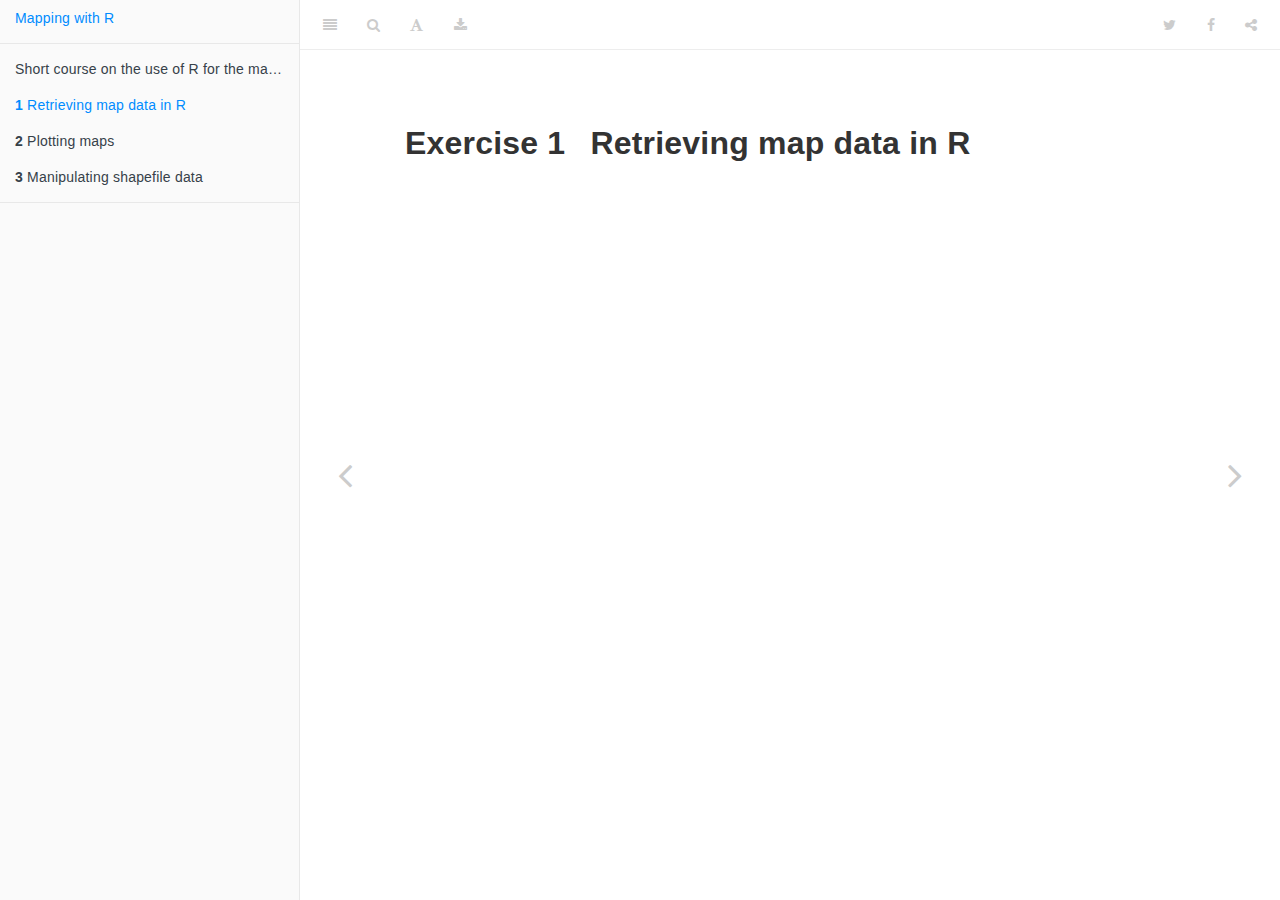
==== commit 673dd671: "update docs/ outputs" ====
--- a/docs/exercise1.html
+++ b/docs/exercise1.html
@@ -33,7 +33,7 @@
   
   
 <link rel="prev" href="index.html">
-
+<link rel="next" href="exercise2.html">
 <script src="libs/jquery-2.2.3/jquery.min.js"></script>
 <link href="libs/gitbook-2.6.7/css/style.css" rel="stylesheet" />
 <link href="libs/gitbook-2.6.7/css/plugin-bookdown.css" rel="stylesheet" />
@@ -68,6 +68,8 @@
 <li class="divider"></li>
 <li class="chapter" data-level="" data-path="index.html"><a href="index.html"><i class="fa fa-check"></i>Short course on the use of R for the mapping requirements of S3M</a></li>
 <li class="chapter" data-level="1" data-path="exercise1.html"><a href="exercise1.html"><i class="fa fa-check"></i><b>1</b> Retrieving map data in R</a></li>
+<li class="chapter" data-level="2" data-path="exercise2.html"><a href="exercise2.html"><i class="fa fa-check"></i><b>2</b> Plotting maps</a></li>
+<li class="chapter" data-level="3" data-path="exercise3.html"><a href="exercise3.html"><i class="fa fa-check"></i><b>3</b> Manipulating shapefile data</a></li>
 <li class="divider"></li>
 <li></li>
 
@@ -97,8 +99,8 @@
           </div>
         </div>
       </div>
-<a href="index.html" class="navigation navigation-prev navigation-unique" aria-label="Previous page"><i class="fa fa-angle-left"></i></a>
-
+<a href="index.html" class="navigation navigation-prev " aria-label="Previous page"><i class="fa fa-angle-left"></i></a>
+<a href="exercise2.html" class="navigation navigation-next " aria-label="Next page"><i class="fa fa-angle-right"></i></a>
     </div>
   </div>
 <script src="libs/gitbook-2.6.7/js/app.min.js"></script>
